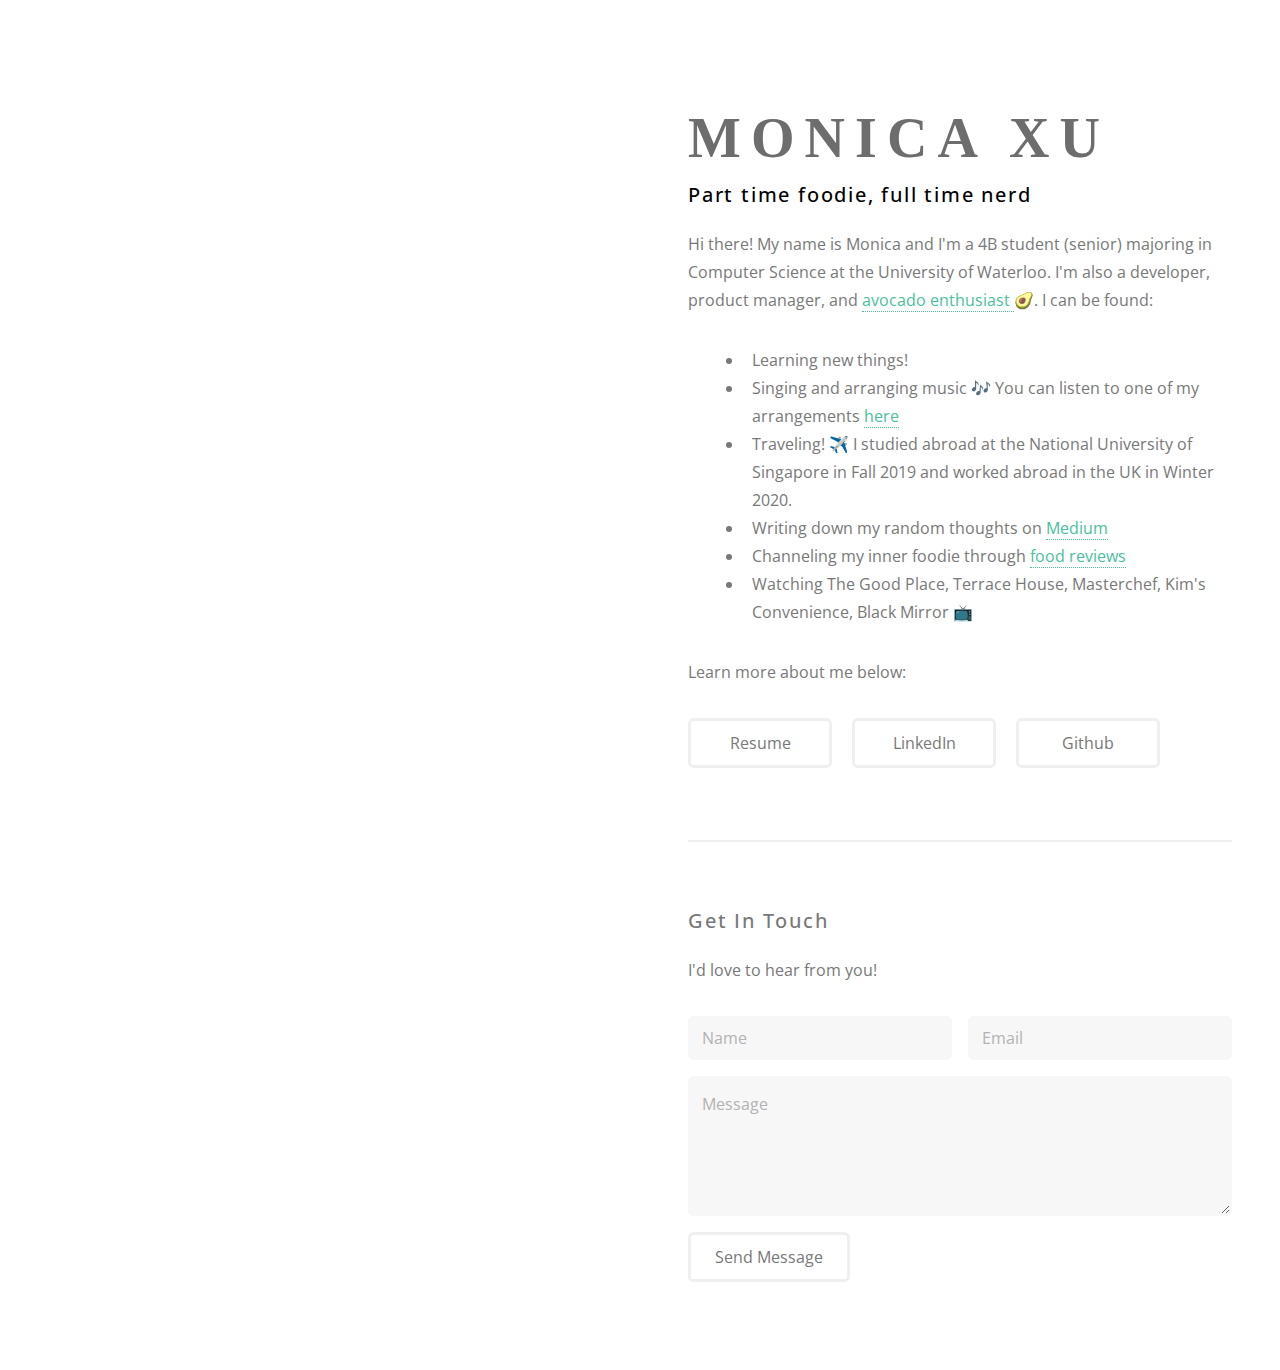
==== index.html @ 38799d78 "added more avocado images, cleaned up some photos" ====
<!DOCTYPE HTML>
<!--
	Strata by HTML5 UP
	html5up.net | @ajlkn
	Free for personal and commercial use under the CCA 3.0 license (html5up.net/license)
-->
<html>
	<head>
		<title>Monica Xu | University of Waterloo Computer Science Student</title>
		<meta charset="utf-8" />
		<meta name="viewport" content="width=device-width, initial-scale=1" />
		<!--[if lte IE 8]><script src="assets/js/ie/html5shiv.js"></script><![endif]-->
		<link rel="stylesheet" href="assets/css/main.css" />
		<!--[if lte IE 8]><link rel="stylesheet" href="assets/css/ie8.css" /><![endif]-->
        <link rel="icon" href="images/glasses-favicon.png">
        <link href="lightbox2/src/css/lightbox.css" rel="stylesheet">
	</head>
	<body id="top">

		<!-- Header -->
		<header id="header">
			<div id="dp2"></div>
		</header>

		<!-- Main -->
			<div id="main">
				<!-- One -->
					<section id="one">
						<header class="major">
							<h2 id="big-name">Monica Xu</h2>
							<h3 id="role-name"> Part time foodie, full time nerd</h3>
						</header>
						<p>Hi there! My name is Monica and I'm a 4B student (senior) majoring in Computer Science at the University of Waterloo. 
						I'm also a developer, product manager, and <a href="avocado/public/index.html" target="_blank"> avocado enthusiast </a> 🥑.

						I can be found:</p>
						<ul class="bullet">
							<li>Learning new things! </li>
							<li>Singing and arranging music 🎶 You can listen to one of my arrangements <a href="https://www.youtube.com/watch?v=vYrI1rcj-z4">here</a></li>
							<li>Traveling! ✈️ I studied abroad at the National University of Singapore in Fall 2019 and worked abroad in the UK in Winter 2020.</li>
							<li>Writing down my random thoughts on <a href="https://medium.com/@monicaxu">Medium</a></li>
							<li>Channeling my inner foodie through <a href="https://monicaxu.yelp.ca">food reviews</a></li>
							<li>Watching The Good Place, Terrace House, Masterchef, Kim's Convenience, Black Mirror 📺</li>

						</ul>
                       	
                       	<p>Learn more about me below:</p>
						<ul class="actions">
							<li><a href="https://monicaxu.me/RESUME_2020_08.pdf" class="button">Resume</a></li>
							<li><a href="https://linkedin.com/in/xumonica" class="button">LinkedIn</a></li>
							<li><a href="https://github.com/mokaixu" class="button">Github</a></li>
						</ul>
					</section>

				<!-- Three -->
					<section id="three">
						<h3 id="section-title">Get In Touch</h3>
						<p>I'd love to hear from you! </p>
						<div class="row">
							<div class="12u 12u$(small)">
								<form method="post" action="https://formspree.io/mokaixu@gmail.com" >
									<div class="row uniform 50%">
											<div class="6u 12u$(xsmall)"><input type="text" name="name"  size ="30" placeholder="Name" /></div>
											<div class="6u$ 12u$(xsmall)"><input type="email" name="_replyto"  placeholder="Email" required="" /></div>
										<div class="12u$"><textarea name="message" id="message" placeholder="Message" rows="4" required=""></textarea></div>
									</div>
									<ul class="actions">
										<li><input type="submit" id = "send_message" value="Send Message" /></li>
									</ul>
								</form>
	
							</div>
						</div>
					</section>
            </div>
        
			<div id="form-messages"></div>
					
		<!-- Scripts -->
			<script src="assets/js/jquery.min.js"></script>
			<script src="app.js"></script>
			<script src="assets/js/jquery.poptrox.min.js"></script>
            <script src="lightbox2/src/js/lightbox.js"></script>
			<script src="assets/js/skel.min.js"></script>
			<script src="assets/js/util.js"></script>
			<!--[if lte IE 8]><script src="assets/js/ie/respond.min.js"></script><![endif]-->
			<script src="assets/js/main.js"></script>

	</body>
</html>
---- assets/css/main.css ----
@import url("font-awesome.min.css");
@import url('https://fonts.googleapis.com/css?family=Playfair+Display:400,700,900');
@import url('https://fonts.googleapis.com/css?family=Open+Sans:300,400,400i,600,700');

/*
	Strata by HTML5 UP
	html5up.net | @ajlkn
	Free for personal and commercial use under the CCA 3.0 license (html5up.net/license)
*/

/* Reset */

	html, body, div, span, applet, object, iframe, h1, h2, h3, h4, h5, h6, p, blockquote, pre, a, abbr, acronym, address, big, cite, code, del, dfn, em, img, ins, kbd, q, s, samp, small, strike, strong, sub, sup, tt, var, b, u, i, center, dl, dt, dd, ol, ul, li, fieldset, form, label, legend, table, caption, tbody, tfoot, thead, tr, th, td, article, aside, canvas, details, embed, figure, figcaption, footer, header, hgroup, menu, nav, output, ruby, section, summary, time, mark, audio, video {
		margin: 0;
		padding: 0;
		border: 0;
		font-size: 100%;
		font: inherit;
		vertical-align: baseline;
	}

	#send_message {
		margin-top: 10%;
	}

	article, aside, details, figcaption, figure, footer, header, hgroup, menu, nav, section {
		display: block;
	}

	body {
		line-height: 1;
	}

	ol, ul {
		list-style: none;
	}

	blockquote, q {
		quotes: none;
	}

	blockquote:before, blockquote:after, q:before, q:after {
		content: '';
		content: none;
	}

	table {
		border-collapse: collapse;
		border-spacing: 0;
	}

	body {
		-webkit-text-size-adjust: none;
	}

/* Box Model */

	*, *:before, *:after {
		-moz-box-sizing: border-box;
		-webkit-box-sizing: border-box;
		box-sizing: border-box;
	}

/* Containers */

	.container {
		margin-left: auto;
		margin-right: auto;
	}

	.container.\31 25\25 {
		width: 100%;
		max-width: 1200px;
		min-width: 960px;
	}

	.container.\37 5\25 {
		width: 720px;
	}

	.container.\35 0\25 {
		width: 480px;
	}

	.container.\32 5\25 {
		width: 240px;
	}

	.container {
		width: 960px;
	}

	@media screen and (max-width: 1800px) {

		.container.\31 25\25 {
			width: 100%;
			max-width: 1200px;
			min-width: 960px;
		}

		.container.\37 5\25 {
			width: 720px;
		}

		.container.\35 0\25 {
			width: 480px;
		}

		.container.\32 5\25 {
			width: 240px;
		}

		.container {
			width: 960px;
		}

	}

	@media screen and (max-width: 1280px) {

		.container.\31 25\25 {
			width: 100%;
			max-width: 1200px;
			min-width: 960px;
		}

		.container.\37 5\25 {
			width: 720px;
		}

		.container.\35 0\25 {
			width: 480px;
		}

		.container.\32 5\25 {
			width: 240px;
		}

		.container {
			width: 960px;
		}

	}

	@media screen and (max-width: 800px) {

		.container.\31 25\25 {
			width: 100%;
			max-width: 1200px;
			min-width: 960px;
		}

		.container.\37 5\25 {
			width: 720px;
		}

		.container.\35 0\25 {
			width: 480px;
		}

		.container.\32 5\25 {
			width: 240px;
		}

		.container {
			width: 960px;
		}

	}

	@media screen and (max-width: 736px) {

		.container.\31 25\25 {
			width: 100%;
			max-width: 1200px;
			min-width: 960px;
		}

		.container.\37 5\25 {
			width: 720px;
		}

		.container.\35 0\25 {
			width: 480px;
		}

		.container.\32 5\25 {
			width: 240px;
		}

		.container {
			width: 960px;
		}

	}

	@media screen and (max-width: 480px) {

		.container.\31 25\25 {
			width: 100%;
			max-width: 1200px;
			min-width: 960px;
		}

		.container.\37 5\25 {
			width: 720px;
		}

		.container.\35 0\25 {
			width: 480px;
		}

		.container.\32 5\25 {
			width: 240px;
		}

		.container {
			width: 960px;
		}

	}

/* Grid */

	.row {
		border-bottom: solid 1px transparent;
		-moz-box-sizing: border-box;
		-webkit-box-sizing: border-box;
		box-sizing: border-box;
	}

	.row > * {
		float: left;
		-moz-box-sizing: border-box;
		-webkit-box-sizing: border-box;
		box-sizing: border-box;
	}

	.row:after, .row:before {
		content: '';
		display: block;
		clear: both;
		height: 0;
	}

	.row.uniform > * > :first-child {
		margin-top: 0;
	}

	.row.uniform > * > :last-child {
		margin-bottom: 0;
	}

	.row.\30 \25 > * {
		padding: 0 0 0 0em;
	}

	.row.\30 \25 {
		margin: 0 0 -1px 0em;
	}

	.row.uniform.\30 \25 > * {
		padding: 0em 0 0 0em;
	}

	.row.uniform.\30 \25 {
		margin: 0em 0 -1px 0em;
	}

	.row > * {
		padding: 0 0 0 2.5em;
	}

	.row {
		margin: 0 0 -1px -2.5em;
	}

	.row.uniform > * {
		padding: 2.5em 0 0 2.5em;
	}

	.row.uniform {
		margin: -2.5em 0 -1px -2.5em;
	}

	.row.\32 00\25 > * {
		padding: 0 0 0 5em;
	}

	.row.\32 00\25 {
		margin: 0 0 -1px -5em;
	}

	.row.uniform.\32 00\25 > * {
		padding: 5em 0 0 5em;
	}

	.row.uniform.\32 00\25 {
		margin: -5em 0 -1px -5em;
	}

	.row.\31 50\25 > * {
		padding: 0 0 0 3.75em;
	}

	.row.\31 50\25 {
		margin: 0 0 -1px -3.75em;
	}

	.row.uniform.\31 50\25 > * {
		padding: 3.75em 0 0 3.75em;
	}

	.row.uniform.\31 50\25 {
		margin: -3.75em 0 -1px -3.75em;
	}

	.row.\35 0\25 > * {
		padding: 0 0 0 1.25em;
	}

	.row.\35 0\25 {
		margin: 0 0 -1px -1.25em;
	}

	.row.uniform.\35 0\25 > * {
		padding: 1.25em 0 0 1.25em;
	}

	.row.uniform.\35 0\25 {
		margin: -1.25em 0 -1px -1.25em;
	}

	.row.\32 5\25 > * {
		padding: 0 0 0 0.625em;
	}

	.row.\32 5\25 {
		margin: 0 0 -1px -0.625em;
	}

	.row.uniform.\32 5\25 > * {
		padding: 0.625em 0 0 0.625em;
	}

	.row.uniform.\32 5\25 {
		margin: -0.625em 0 -1px -0.625em;
	}

	.\31 2u, .\31 2u\24 {
		width: 100%;
		clear: none;
		margin-left: 0;
	}

	.\31 1u, .\31 1u\24 {
		width: 91.6666666667%;
		clear: none;
		margin-left: 0;
	}

	.\31 0u, .\31 0u\24 {
		width: 83.3333333333%;
		clear: none;
		margin-left: 0;
	}

	.\39 u, .\39 u\24 {
		width: 75%;
		clear: none;
		margin-left: 0;
	}

	.\38 u, .\38 u\24 {
		width: 66.6666666667%;
		clear: none;
		margin-left: 0;
	}

	.\37 u, .\37 u\24 {
		width: 58.3333333333%;
		clear: none;
		margin-left: 0;
	}

	.\36 u, .\36 u\24 {
		width: 50%;
		clear: none;
		margin-left: 0;
	}

	.\35 u, .\35 u\24 {
		width: 41.6666666667%;
		clear: none;
		margin-left: 0;
	}

	.\34 u, .\34 u\24 {
		width: 33.3333333333%;
		clear: none;
		margin-left: 0;
	}

	.\33 u, .\33 u\24 {
		width: 25%;
		clear: none;
		margin-left: 0;
	}

	.\32 u, .\32 u\24 {
		width: 16.6666666667%;
		clear: none;
		margin-left: 0;
	}

	.\31 u, .\31 u\24 {
		width: 8.3333333333%;
		clear: none;
		margin-left: 0;
	}

	.\31 2u\24 + *,
	.\31 1u\24 + *,
	.\31 0u\24 + *,
	.\39 u\24 + *,
	.\38 u\24 + *,
	.\37 u\24 + *,
	.\36 u\24 + *,
	.\35 u\24 + *,
	.\34 u\24 + *,
	.\33 u\24 + *,
	.\32 u\24 + *,
	.\31 u\24 + * {
		clear: left;
	}

	.\-11u {
		margin-left: 91.66667%;
	}

	.\-10u {
		margin-left: 83.33333%;
	}

	.\-9u {
		margin-left: 75%;
	}

	.\-8u {
		margin-left: 66.66667%;
	}

	.\-7u {
		margin-left: 58.33333%;
	}

	.\-6u {
		margin-left: 50%;
	}

	.\-5u {
		margin-left: 41.66667%;
	}

	.\-4u {
		margin-left: 33.33333%;
	}

	.\-3u {
		margin-left: 25%;
	}

	.\-2u {
		margin-left: 16.66667%;
	}

	.\-1u {
		margin-left: 8.33333%;
	}

	@media screen and (max-width: 1800px) {

		.row > * {
			padding: 0 0 0 2.5em;
		}

		.row {
			margin: 0 0 -1px -2.5em;
		}

		.row.uniform > * {
			padding: 2.5em 0 0 2.5em;
		}

		.row.uniform {
			margin: -2.5em 0 -1px -2.5em;
		}

		.row.\32 00\25 > * {
			padding: 0 0 0 5em;
		}

		.row.\32 00\25 {
			margin: 0 0 -1px -5em;
		}

		.row.uniform.\32 00\25 > * {
			padding: 5em 0 0 5em;
		}

		.row.uniform.\32 00\25 {
			margin: -5em 0 -1px -5em;
		}

		.row.\31 50\25 > * {
			padding: 0 0 0 3.75em;
		}

		.row.\31 50\25 {
			margin: 0 0 -1px -3.75em;
		}

		.row.uniform.\31 50\25 > * {
			padding: 3.75em 0 0 3.75em;
		}

		.row.uniform.\31 50\25 {
			margin: -3.75em 0 -1px -3.75em;
		}

		.row.\35 0\25 > * {
			padding: 0 0 0 1.25em;
		}

		.row.\35 0\25 {
			margin: 0 0 -1px -1.25em;
		}

		.row.uniform.\35 0\25 > * {
			padding: 1.25em 0 0 1.25em;
		}

		.row.uniform.\35 0\25 {
			margin: -1.25em 0 -1px -1.25em;
		}

		.row.\32 5\25 > * {
			padding: 0 0 0 0.625em;
		}

		.row.\32 5\25 {
			margin: 0 0 -1px -0.625em;
		}

		.row.uniform.\32 5\25 > * {
			padding: 0.625em 0 0 0.625em;
		}

		.row.uniform.\32 5\25 {
			margin: -0.625em 0 -1px -0.625em;
		}

		.\31 2u\28xlarge\29, .\31 2u\24\28xlarge\29 {
			width: 100%;
			clear: none;
			margin-left: 0;
		}

		.\31 1u\28xlarge\29, .\31 1u\24\28xlarge\29 {
			width: 91.6666666667%;
			clear: none;
			margin-left: 0;
		}

		.\31 0u\28xlarge\29, .\31 0u\24\28xlarge\29 {
			width: 83.3333333333%;
			clear: none;
			margin-left: 0;
		}

		.\39 u\28xlarge\29, .\39 u\24\28xlarge\29 {
			width: 75%;
			clear: none;
			margin-left: 0;
		}

		.\38 u\28xlarge\29, .\38 u\24\28xlarge\29 {
			width: 66.6666666667%;
			clear: none;
			margin-left: 0;
		}

		.\37 u\28xlarge\29, .\37 u\24\28xlarge\29 {
			width: 58.3333333333%;
			clear: none;
			margin-left: 0;
		}

		.\36 u\28xlarge\29, .\36 u\24\28xlarge\29 {
			width: 50%;
			clear: none;
			margin-left: 0;
		}

		.\35 u\28xlarge\29, .\35 u\24\28xlarge\29 {
			width: 41.6666666667%;
			clear: none;
			margin-left: 0;
		}

		.\34 u\28xlarge\29, .\34 u\24\28xlarge\29 {
			width: 33.3333333333%;
			clear: none;
			margin-left: 0;
		}

		.\33 u\28xlarge\29, .\33 u\24\28xlarge\29 {
			width: 25%;
			clear: none;
			margin-left: 0;
		}

		.\32 u\28xlarge\29, .\32 u\24\28xlarge\29 {
			width: 16.6666666667%;
			clear: none;
			margin-left: 0;
		}

		.\31 u\28xlarge\29, .\31 u\24\28xlarge\29 {
			width: 8.3333333333%;
			clear: none;
			margin-left: 0;
		}

		.\31 2u\24\28xlarge\29 + *,
		.\31 1u\24\28xlarge\29 + *,
		.\31 0u\24\28xlarge\29 + *,
		.\39 u\24\28xlarge\29 + *,
		.\38 u\24\28xlarge\29 + *,
		.\37 u\24\28xlarge\29 + *,
		.\36 u\24\28xlarge\29 + *,
		.\35 u\24\28xlarge\29 + *,
		.\34 u\24\28xlarge\29 + *,
		.\33 u\24\28xlarge\29 + *,
		.\32 u\24\28xlarge\29 + *,
		.\31 u\24\28xlarge\29 + * {
			clear: left;
		}

		.\-11u\28xlarge\29 {
			margin-left: 91.66667%;
		}

		.\-10u\28xlarge\29 {
			margin-left: 83.33333%;
		}

		.\-9u\28xlarge\29 {
			margin-left: 75%;
		}

		.\-8u\28xlarge\29 {
			margin-left: 66.66667%;
		}

		.\-7u\28xlarge\29 {
			margin-left: 58.33333%;
		}

		.\-6u\28xlarge\29 {
			margin-left: 50%;
		}

		.\-5u\28xlarge\29 {
			margin-left: 41.66667%;
		}

		.\-4u\28xlarge\29 {
			margin-left: 33.33333%;
		}

		.\-3u\28xlarge\29 {
			margin-left: 25%;
		}

		.\-2u\28xlarge\29 {
			margin-left: 16.66667%;
		}

		.\-1u\28xlarge\29 {
			margin-left: 8.33333%;
		}

	}

	@media screen and (max-width: 1280px) {

		.row > * {
			padding: 0 0 0 2em;
		}

		.row {
			margin: 0 0 -1px -2em;
		}

		.row.uniform > * {
			padding: 2em 0 0 2em;
		}

		.row.uniform {
			margin: -2em 0 -1px -2em;
		}

		.row.\32 00\25 > * {
			padding: 0 0 0 4em;
		}

		.row.\32 00\25 {
			margin: 0 0 -1px -4em;
		}

		.row.uniform.\32 00\25 > * {
			padding: 4em 0 0 4em;
		}

		.row.uniform.\32 00\25 {
			margin: -4em 0 -1px -4em;
		}

		.row.\31 50\25 > * {
			padding: 0 0 0 3em;
		}

		.row.\31 50\25 {
			margin: 0 0 -1px -3em;
		}

		.row.uniform.\31 50\25 > * {
			padding: 3em 0 0 3em;
		}

		.row.uniform.\31 50\25 {
			margin: -3em 0 -1px -3em;
		}

		.row.\35 0\25 > * {
			padding: 0 0 0 1em;
		}

		.row.\35 0\25 {
			margin: 0 0 -1px -1em;
		}

		.row.uniform.\35 0\25 > * {
			padding: 1em 0 0 1em;
		}

		.row.uniform.\35 0\25 {
			margin: -1em 0 -1px -1em;
		}

		.row.\32 5\25 > * {
			padding: 0 0 0 0.5em;
		}

		.row.\32 5\25 {
			margin: 0 0 -1px -0.5em;
		}

		.row.uniform.\32 5\25 > * {
			padding: 0.5em 0 0 0.5em;
		}

		.row.uniform.\32 5\25 {
			margin: -0.5em 0 -1px -0.5em;
		}

		.\31 2u\28large\29, .\31 2u\24\28large\29 {
			width: 100%;
			clear: none;
			margin-left: 0;
		}

		.\31 1u\28large\29, .\31 1u\24\28large\29 {
			width: 91.6666666667%;
			clear: none;
			margin-left: 0;
		}

		.\31 0u\28large\29, .\31 0u\24\28large\29 {
			width: 83.3333333333%;
			clear: none;
			margin-left: 0;
		}

		.\39 u\28large\29, .\39 u\24\28large\29 {
			width: 75%;
			clear: none;
			margin-left: 0;
		}

		.\38 u\28large\29, .\38 u\24\28large\29 {
			width: 66.6666666667%;
			clear: none;
			margin-left: 0;
		}

		.\37 u\28large\29, .\37 u\24\28large\29 {
			width: 58.3333333333%;
			clear: none;
			margin-left: 0;
		}

		.\36 u\28large\29, .\36 u\24\28large\29 {
			width: 50%;
			clear: none;
			margin-left: 0;
		}

		.\35 u\28large\29, .\35 u\24\28large\29 {
			width: 41.6666666667%;
			clear: none;
			margin-left: 0;
		}

		.\34 u\28large\29, .\34 u\24\28large\29 {
			width: 33.3333333333%;
			clear: none;
			margin-left: 0;
		}

		.\33 u\28large\29, .\33 u\24\28large\29 {
			width: 25%;
			clear: none;
			margin-left: 0;
		}

		.\32 u\28large\29, .\32 u\24\28large\29 {
			width: 16.6666666667%;
			clear: none;
			margin-left: 0;
		}

		.\31 u\28large\29, .\31 u\24\28large\29 {
			width: 8.3333333333%;
			clear: none;
			margin-left: 0;
		}

		.\31 2u\24\28large\29 + *,
		.\31 1u\24\28large\29 + *,
		.\31 0u\24\28large\29 + *,
		.\39 u\24\28large\29 + *,
		.\38 u\24\28large\29 + *,
		.\37 u\24\28large\29 + *,
		.\36 u\24\28large\29 + *,
		.\35 u\24\28large\29 + *,
		.\34 u\24\28large\29 + *,
		.\33 u\24\28large\29 + *,
		.\32 u\24\28large\29 + *,
		.\31 u\24\28large\29 + * {
			clear: left;
		}

		.\-11u\28large\29 {
			margin-left: 91.66667%;
		}

		.\-10u\28large\29 {
			margin-left: 83.33333%;
		}

		.\-9u\28large\29 {
			margin-left: 75%;
		}

		.\-8u\28large\29 {
			margin-left: 66.66667%;
		}

		.\-7u\28large\29 {
			margin-left: 58.33333%;
		}

		.\-6u\28large\29 {
			margin-left: 50%;
		}

		.\-5u\28large\29 {
			margin-left: 41.66667%;
		}

		.\-4u\28large\29 {
			margin-left: 33.33333%;
		}

		.\-3u\28large\29 {
			margin-left: 25%;
		}

		.\-2u\28large\29 {
			margin-left: 16.66667%;
		}

		.\-1u\28large\29 {
			margin-left: 8.33333%;
		}

	}

	@media screen and (max-width: 800px) {

		.row > * {
			padding: 0 0 0 2em;
		}

		.row {
			margin: 0 0 -1px -2em;
		}

		.row.uniform > * {
			padding: 2em 0 0 2em;
		}

		.row.uniform {
			margin: -2em 0 -1px -2em;
		}

		.row.\32 00\25 > * {
			padding: 0 0 0 4em;
		}

		.row.\32 00\25 {
			margin: 0 0 -1px -4em;
		}

		.row.uniform.\32 00\25 > * {
			padding: 4em 0 0 4em;
		}

		.row.uniform.\32 00\25 {
			margin: -4em 0 -1px -4em;
		}

		.row.\31 50\25 > * {
			padding: 0 0 0 3em;
		}

		.row.\31 50\25 {
			margin: 0 0 -1px -3em;
		}

		.row.uniform.\31 50\25 > * {
			padding: 3em 0 0 3em;
		}

		.row.uniform.\31 50\25 {
			margin: -3em 0 -1px -3em;
		}

		.row.\35 0\25 > * {
			padding: 0 0 0 1em;
		}

		.row.\35 0\25 {
			margin: 0 0 -1px -1em;
		}

		.row.uniform.\35 0\25 > * {
			padding: 1em 0 0 1em;
		}

		.row.uniform.\35 0\25 {
			margin: -1em 0 -1px -1em;
		}

		.row.\32 5\25 > * {
			padding: 0 0 0 0.5em;
		}

		.row.\32 5\25 {
			margin: 0 0 -1px -0.5em;
		}

		.row.uniform.\32 5\25 > * {
			padding: 0.5em 0 0 0.5em;
		}

		.row.uniform.\32 5\25 {
			margin: -0.5em 0 -1px -0.5em;
		}

		.\31 2u\28medium\29, .\31 2u\24\28medium\29 {
			width: 100%;
			clear: none;
			margin-left: 0;
		}

		.\31 1u\28medium\29, .\31 1u\24\28medium\29 {
			width: 91.6666666667%;
			clear: none;
			margin-left: 0;
		}

		.\31 0u\28medium\29, .\31 0u\24\28medium\29 {
			width: 83.3333333333%;
			clear: none;
			margin-left: 0;
		}

		.\39 u\28medium\29, .\39 u\24\28medium\29 {
			width: 75%;
			clear: none;
			margin-left: 0;
		}

		.\38 u\28medium\29, .\38 u\24\28medium\29 {
			width: 66.6666666667%;
			clear: none;
			margin-left: 0;
		}

		.\37 u\28medium\29, .\37 u\24\28medium\29 {
			width: 58.3333333333%;
			clear: none;
			margin-left: 0;
		}

		.\36 u\28medium\29, .\36 u\24\28medium\29 {
			width: 50%;
			clear: none;
			margin-left: 0;
		}

		.\35 u\28medium\29, .\35 u\24\28medium\29 {
			width: 41.6666666667%;
			clear: none;
			margin-left: 0;
		}

		.\34 u\28medium\29, .\34 u\24\28medium\29 {
			width: 33.3333333333%;
			clear: none;
			margin-left: 0;
		}

		.\33 u\28medium\29, .\33 u\24\28medium\29 {
			width: 25%;
			clear: none;
			margin-left: 0;
		}

		.\32 u\28medium\29, .\32 u\24\28medium\29 {
			width: 16.6666666667%;
			clear: none;
			margin-left: 0;
		}

		.\31 u\28medium\29, .\31 u\24\28medium\29 {
			width: 8.3333333333%;
			clear: none;
			margin-left: 0;
		}

		.\31 2u\24\28medium\29 + *,
		.\31 1u\24\28medium\29 + *,
		.\31 0u\24\28medium\29 + *,
		.\39 u\24\28medium\29 + *,
		.\38 u\24\28medium\29 + *,
		.\37 u\24\28medium\29 + *,
		.\36 u\24\28medium\29 + *,
		.\35 u\24\28medium\29 + *,
		.\34 u\24\28medium\29 + *,
		.\33 u\24\28medium\29 + *,
		.\32 u\24\28medium\29 + *,
		.\31 u\24\28medium\29 + * {
			clear: left;
		}

		.\-11u\28medium\29 {
			margin-left: 91.66667%;
		}

		.\-10u\28medium\29 {
			margin-left: 83.33333%;
		}

		.\-9u\28medium\29 {
			margin-left: 75%;
		}

		.\-8u\28medium\29 {
			margin-left: 66.66667%;
		}

		.\-7u\28medium\29 {
			margin-left: 58.33333%;
		}

		.\-6u\28medium\29 {
			margin-left: 50%;
		}

		.\-5u\28medium\29 {
			margin-left: 41.66667%;
		}

		.\-4u\28medium\29 {
			margin-left: 33.33333%;
		}

		.\-3u\28medium\29 {
			margin-left: 25%;
		}

		.\-2u\28medium\29 {
			margin-left: 16.66667%;
		}

		.\-1u\28medium\29 {
			margin-left: 8.33333%;
		}

	}

	@media screen and (max-width: 736px) {

		.row > * {
			padding: 0 0 0 1.5em;
		}

		.row {
			margin: 0 0 -1px -1.5em;
		}

		.row.uniform > * {
			padding: 1.5em 0 0 1.5em;
		}

		.row.uniform {
			margin: -1.5em 0 -1px -1.5em;
		}

		.row.\32 00\25 > * {
			padding: 0 0 0 3em;
		}

		.row.\32 00\25 {
			margin: 0 0 -1px -3em;
		}

		.row.uniform.\32 00\25 > * {
			padding: 3em 0 0 3em;
		}

		.row.uniform.\32 00\25 {
			margin: -3em 0 -1px -3em;
		}

		.row.\31 50\25 > * {
			padding: 0 0 0 2.25em;
		}

		.row.\31 50\25 {
			margin: 0 0 -1px -2.25em;
		}

		.row.uniform.\31 50\25 > * {
			padding: 2.25em 0 0 2.25em;
		}

		.row.uniform.\31 50\25 {
			margin: -2.25em 0 -1px -2.25em;
		}

		.row.\35 0\25 > * {
			padding: 0 0 0 0.75em;
		}

		.row.\35 0\25 {
			margin: 0 0 -1px -0.75em;
		}

		.row.uniform.\35 0\25 > * {
			padding: 0.75em 0 0 0.75em;
		}

		.row.uniform.\35 0\25 {
			margin: -0.75em 0 -1px -0.75em;
		}

		.row.\32 5\25 > * {
			padding: 0 0 0 0.375em;
		}

		.row.\32 5\25 {
			margin: 0 0 -1px -0.375em;
		}

		.row.uniform.\32 5\25 > * {
			padding: 0.375em 0 0 0.375em;
		}

		.row.uniform.\32 5\25 {
			margin: -0.375em 0 -1px -0.375em;
		}

		.\31 2u\28small\29, .\31 2u\24\28small\29 {
			width: 100%;
			clear: none;
			margin-left: 0;
		}

		.\31 1u\28small\29, .\31 1u\24\28small\29 {
			width: 91.6666666667%;
			clear: none;
			margin-left: 0;
		}

		.\31 0u\28small\29, .\31 0u\24\28small\29 {
			width: 83.3333333333%;
			clear: none;
			margin-left: 0;
		}

		.\39 u\28small\29, .\39 u\24\28small\29 {
			width: 75%;
			clear: none;
			margin-left: 0;
		}

		.\38 u\28small\29, .\38 u\24\28small\29 {
			width: 66.6666666667%;
			clear: none;
			margin-left: 0;
		}

		.\37 u\28small\29, .\37 u\24\28small\29 {
			width: 58.3333333333%;
			clear: none;
			margin-left: 0;
		}

		.\36 u\28small\29, .\36 u\24\28small\29 {
			width: 50%;
			clear: none;
			margin-left: 0;
		}

		.\35 u\28small\29, .\35 u\24\28small\29 {
			width: 41.6666666667%;
			clear: none;
			margin-left: 0;
		}

		.\34 u\28small\29, .\34 u\24\28small\29 {
			width: 33.3333333333%;
			clear: none;
			margin-left: 0;
		}

		.\33 u\28small\29, .\33 u\24\28small\29 {
			width: 25%;
			clear: none;
			margin-left: 0;
		}

		.\32 u\28small\29, .\32 u\24\28small\29 {
			width: 16.6666666667%;
			clear: none;
			margin-left: 0;
		}

		.\31 u\28small\29, .\31 u\24\28small\29 {
			width: 8.3333333333%;
			clear: none;
			margin-left: 0;
		}

		.\31 2u\24\28small\29 + *,
		.\31 1u\24\28small\29 + *,
		.\31 0u\24\28small\29 + *,
		.\39 u\24\28small\29 + *,
		.\38 u\24\28small\29 + *,
		.\37 u\24\28small\29 + *,
		.\36 u\24\28small\29 + *,
		.\35 u\24\28small\29 + *,
		.\34 u\24\28small\29 + *,
		.\33 u\24\28small\29 + *,
		.\32 u\24\28small\29 + *,
		.\31 u\24\28small\29 + * {
			clear: left;
		}

		.\-11u\28small\29 {
			margin-left: 91.66667%;
		}

		.\-10u\28small\29 {
			margin-left: 83.33333%;
		}

		.\-9u\28small\29 {
			margin-left: 75%;
		}

		.\-8u\28small\29 {
			margin-left: 66.66667%;
		}

		.\-7u\28small\29 {
			margin-left: 58.33333%;
		}

		.\-6u\28small\29 {
			margin-left: 50%;
		}

		.\-5u\28small\29 {
			margin-left: 41.66667%;
		}

		.\-4u\28small\29 {
			margin-left: 33.33333%;
		}

		.\-3u\28small\29 {
			margin-left: 25%;
		}

		.\-2u\28small\29 {
			margin-left: 16.66667%;
		}

		.\-1u\28small\29 {
			margin-left: 8.33333%;
		}

	}

	@media screen and (max-width: 480px) {

		.row > * {
			padding: 0 0 0 1.5em;
		}

		.row {
			margin: 0 0 -1px -1.5em;
		}

		.row.uniform > * {
			padding: 1.5em 0 0 1.5em;
		}

		.row.uniform {
			margin: -1.5em 0 -1px -1.5em;
		}

		.row.\32 00\25 > * {
			padding: 0 0 0 3em;
		}

		.row.\32 00\25 {
			margin: 0 0 -1px -3em;
		}

		.row.uniform.\32 00\25 > * {
			padding: 3em 0 0 3em;
		}

		.row.uniform.\32 00\25 {
			margin: -3em 0 -1px -3em;
		}

		.row.\31 50\25 > * {
			padding: 0 0 0 2.25em;
		}

		.row.\31 50\25 {
			margin: 0 0 -1px -2.25em;
		}

		.row.uniform.\31 50\25 > * {
			padding: 2.25em 0 0 2.25em;
		}

		.row.uniform.\31 50\25 {
			margin: -2.25em 0 -1px -2.25em;
		}

		.row.\35 0\25 > * {
			padding: 0 0 0 0.75em;
		}

		.row.\35 0\25 {
			margin: 0 0 -1px -0.75em;
		}

		.row.uniform.\35 0\25 > * {
			padding: 0.75em 0 0 0.75em;
		}

		.row.uniform.\35 0\25 {
			margin: -0.75em 0 -1px -0.75em;
		}

		.row.\32 5\25 > * {
			padding: 0 0 0 0.375em;
		}

		.row.\32 5\25 {
			margin: 0 0 -1px -0.375em;
		}

		.row.uniform.\32 5\25 > * {
			padding: 0.375em 0 0 0.375em;
		}

		.row.uniform.\32 5\25 {
			margin: -0.375em 0 -1px -0.375em;
		}

		.\31 2u\28xsmall\29, .\31 2u\24\28xsmall\29 {
			width: 100%;
			clear: none;
			margin-left: 0;
		}

		.\31 1u\28xsmall\29, .\31 1u\24\28xsmall\29 {
			width: 91.6666666667%;
			clear: none;
			margin-left: 0;
		}

		.\31 0u\28xsmall\29, .\31 0u\24\28xsmall\29 {
			width: 83.3333333333%;
			clear: none;
			margin-left: 0;
		}

		.\39 u\28xsmall\29, .\39 u\24\28xsmall\29 {
			width: 75%;
			clear: none;
			margin-left: 0;
		}

		.\38 u\28xsmall\29, .\38 u\24\28xsmall\29 {
			width: 66.6666666667%;
			clear: none;
			margin-left: 0;
		}

		.\37 u\28xsmall\29, .\37 u\24\28xsmall\29 {
			width: 58.3333333333%;
			clear: none;
			margin-left: 0;
		}

		.\36 u\28xsmall\29, .\36 u\24\28xsmall\29 {
			width: 50%;
			clear: none;
			margin-left: 0;
		}

		.\35 u\28xsmall\29, .\35 u\24\28xsmall\29 {
			width: 41.6666666667%;
			clear: none;
			margin-left: 0;
		}

		.\34 u\28xsmall\29, .\34 u\24\28xsmall\29 {
			width: 33.3333333333%;
			clear: none;
			margin-left: 0;
		}

		.\33 u\28xsmall\29, .\33 u\24\28xsmall\29 {
			width: 25%;
			clear: none;
			margin-left: 0;
		}

		.\32 u\28xsmall\29, .\32 u\24\28xsmall\29 {
			width: 16.6666666667%;
			clear: none;
			margin-left: 0;
		}

		.\31 u\28xsmall\29, .\31 u\24\28xsmall\29 {
			width: 8.3333333333%;
			clear: none;
			margin-left: 0;
		}

		.\31 2u\24\28xsmall\29 + *,
		.\31 1u\24\28xsmall\29 + *,
		.\31 0u\24\28xsmall\29 + *,
		.\39 u\24\28xsmall\29 + *,
		.\38 u\24\28xsmall\29 + *,
		.\37 u\24\28xsmall\29 + *,
		.\36 u\24\28xsmall\29 + *,
		.\35 u\24\28xsmall\29 + *,
		.\34 u\24\28xsmall\29 + *,
		.\33 u\24\28xsmall\29 + *,
		.\32 u\24\28xsmall\29 + *,
		.\31 u\24\28xsmall\29 + * {
			clear: left;
		}

		.\-11u\28xsmall\29 {
			margin-left: 91.66667%;
		}

		.\-10u\28xsmall\29 {
			margin-left: 83.33333%;
		}

		.\-9u\28xsmall\29 {
			margin-left: 75%;
		}

		.\-8u\28xsmall\29 {
			margin-left: 66.66667%;
		}

		.\-7u\28xsmall\29 {
			margin-left: 58.33333%;
		}

		.\-6u\28xsmall\29 {
			margin-left: 50%;
		}

		.\-5u\28xsmall\29 {
			margin-left: 41.66667%;
		}

		.\-4u\28xsmall\29 {
			margin-left: 33.33333%;
		}

		.\-3u\28xsmall\29 {
			margin-left: 25%;
		}

		.\-2u\28xsmall\29 {
			margin-left: 16.66667%;
		}

		.\-1u\28xsmall\29 {
			margin-left: 8.33333%;
		}

	}

/* Basic */

	body {
		background: #fff;
	}

		body.is-loading *, body.is-loading *:before, body.is-loading *:after {
			-moz-animation: none !important;
			-webkit-animation: none !important;
			-ms-animation: none !important;
			animation: none !important;
			-moz-transition: none !important;
			-webkit-transition: none !important;
			-ms-transition: none !important;
			transition: none !important;
		}

	body, input, select, textarea {
		color: #787878;
		font-family: "Open Sans", Helvetica, sans-serif;
		font-size: 16pt;
		font-weight: 400;
		line-height: 1.75em;
	}

	a {
		-moz-transition: color 0.2s ease-in-out, border-color 0.2s ease-in-out;
		-webkit-transition: color 0.2s ease-in-out, border-color 0.2s ease-in-out;
		-ms-transition: color 0.2s ease-in-out, border-color 0.2s ease-in-out;
		transition: color 0.2s ease-in-out, border-color 0.2s ease-in-out;
		border-bottom: dotted 1px;
		color: #49bf9d;
		text-decoration: none;
	}

		a:hover {
			border-bottom-color: transparent;
			color: #49bf9d;
			text-decoration: none;
		}

	strong, b {
		color: #787878;
		font-weight: 400;
	}

	em, i {
		font-style: italic;
	}

	p {
		margin: 0 0 2em 0;
		color: #787878;

	}


	h1, h2, h3, h4, h5, h6 {
		color: #787878;
		font-weight: 400;
		line-height: 1em;
		margin: 0 0 1em 0;
	}

		h1 a, h2 a, h3 a, h4 a, h5 a, h6 a {
			color: inherit;
			text-decoration: none;
		}

	h1 {
		font-size: 2em;
		line-height: 1.5em;
	}

	nav {
		position: fixed;
		top: 20px;
		right: 20px;
				background: rgb(265,265,265,0.5);

	}

	nav a {
		color: grey;
	}

	#big-name {
		font-family: "Playfair Display 400", serif;
		font-size: 3.5em;
		letter-spacing: .18em;
        font-weight: 700;
		color: #6d6d6d;
		    text-transform: uppercase;
		    font-style: normal;
		    margin: 0;
	}

	#role-name {
		font-weight: 500;
		letter-spacing: 0.09em;
		color: black;

	}

	#section-title {
		font-weight: 500;
		letter-spacing: 0.09em;
		color: #s6d6d6d;

	}
	h2 {
		font-size: 1.5em;
		line-height: 1.5em;

	}

	h3 {
		font-size: 1.25em;
		line-height: 1.5em;
	}

	h4 {
		font-size: 1.1em;
		line-height: 1.5em;
	}

	h5 {
		font-size: 0.9em;
		line-height: 1.5em;
	}

	h6 {
		font-size: 0.7em;
		line-height: 1.5em;
	}

	sub {
		font-size: 0.8em;
		position: relative;
		top: 0.5em;
	}

	sup {
		font-size: 0.8em;
		position: relative;
		top: -0.5em;
	}

	hr {
		border: 0;
		border-bottom: solid 2px #efefef;
		margin: 2em 0;
	}

		hr.major {
			margin: 3em 0;
		}

	blockquote {
		border-left: solid 6px #efefef;
		font-style: italic;
		margin: 0 0 2em 0;
		padding: 0.5em 0 0.5em 1.5em;
	}

	code {
		background: #f7f7f7;
		border-radius: 0.35em;
		border: solid 2px #efefef;
		font-family: "Courier New", monospace;
		font-size: 0.9em;
		margin: 0 0.25em;
		padding: 0.25em 0.65em;
	}

	pre {
		-webkit-overflow-scrolling: touch;
		font-family: "Courier New", monospace;
		font-size: 0.9em;
		margin: 0 0 2em 0;
	}

		pre code {
			display: block;
			line-height: 1.75em;
			padding: 1em 1.5em;
			overflow-x: auto;
		}

	.align-left {
		text-align: left;
	}

	.align-center {
		text-align: center;
	}

	.align-right {
		text-align: right;
	}

/* Section/Article */

	section.special, article.special {
		text-align: center;
	}

	header p {
		color: #b2b2b2;
		position: relative;
		margin: 0 0 1.5em 0;
	}

	header h2 + p {
		font-size: 1.25em;
		margin-top: -1em;
		line-height: 1.5em;
	}

	header h3 + p {
		font-size: 1.1em;
		margin-top: -0.8em;
		line-height: 1.5em;
	}

	header h4 + p,
	header h5 + p,
	header h6 + p {
		font-size: 0.9em;
		margin-top: -0.6em;
		line-height: 1.5em;
	}

	header.major h2 {
		font-size: 2em;
	}

/* Form */

	form {
		margin: 0 0 2em 0;
	}

	label {
		color: #787878;
		display: block;
		font-size: 0.9em;
		font-weight: 400;
		margin: 0 0 1em 0;
	}

	input[type="text"],
	input[type="password"],
	input[type="email"],
	select,
	textarea {
		-moz-appearance: none;
		-webkit-appearance: none;
		-ms-appearance: none;
		appearance: none;
		background: #f7f7f7;
		border-radius: 0.35em;
		border: solid 2px transparent;
		color: inherit;
		display: block;
		outline: 0;
		padding: 0 0.75em;
		text-decoration: none;
		width: 100%;
	}

		input[type="text"]:invalid,
		input[type="password"]:invalid,
		input[type="email"]:invalid,
		select:invalid,
		textarea:invalid {
			box-shadow: none;
		}

		input[type="text"]:focus,
		input[type="password"]:focus,
		input[type="email"]:focus,
		select:focus,
		textarea:focus {
			border-color: #49bf9d;
		}

	.select-wrapper {
		text-decoration: none;
		display: block;
		position: relative;
	}

		.select-wrapper:before {
			-moz-osx-font-smoothing: grayscale;
			-webkit-font-smoothing: antialiased;
			font-family: FontAwesome;
			font-style: normal;
			font-weight: normal;
			text-transform: none !important;
		}

		.select-wrapper:before {
			color: #dfdfdf;
			content: '\f078';
			display: block;
			height: 2.75em;
			line-height: 2.75em;
			pointer-events: none;
			position: absolute;
			right: 0;
			text-align: center;
			top: 0;
			width: 2.75em;
		}

		.select-wrapper select::-ms-expand {
			display: none;
		}

	input[type="text"],
	input[type="password"],
	input[type="email"],
	select {
		height: 2.75em;
	}

	textarea {
		padding: 0.75em;
	}

	input[type="checkbox"],
	input[type="radio"] {
		-moz-appearance: none;
		-webkit-appearance: none;
		-ms-appearance: none;
		appearance: none;
		display: block;
		float: left;
		margin-right: -2em;
		opacity: 0;
		width: 1em;
		z-index: -1;
	}

		input[type="checkbox"] + label,
		input[type="radio"] + label {
			text-decoration: none;
			color: #a2a2a2;
			cursor: pointer;
			display: inline-block;
			font-size: 1em;
			font-weight: 400;
			padding-left: 2.4em;
			padding-right: 0.75em;
			position: relative;
		}

			input[type="checkbox"] + label:before,
			input[type="radio"] + label:before {
				-moz-osx-font-smoothing: grayscale;
				-webkit-font-smoothing: antialiased;
				font-family: FontAwesome;
				font-style: normal;
				font-weight: normal;
				text-transform: none !important;
			}

			input[type="checkbox"] + label:before,
			input[type="radio"] + label:before {
				background: #f7f7f7;
				border-radius: 0.35em;
				border: solid 2px transparent;
				content: '';
				display: inline-block;
				height: 1.65em;
				left: 0;
				line-height: 1.58125em;
				position: absolute;
				text-align: center;
				top: 0;
				width: 1.65em;
			}

		input[type="checkbox"]:checked + label:before,
		input[type="radio"]:checked + label:before {
			background: #787878;
			border-color: #787878;
			color: #fff;
			content: '\f00c';
		}

		input[type="checkbox"]:focus + label:before,
		input[type="radio"]:focus + label:before {
			border-color: #49bf9d;
		}

	input[type="checkbox"] + label:before {
		border-radius: 0.35em;
	}

	input[type="radio"] + label:before {
		border-radius: 100%;
	}

	::-webkit-input-placeholder {
		color: #b2b2b2 !important;
		opacity: 1.0;
	}

	:-moz-placeholder {
		color: #b2b2b2 !important;
		opacity: 1.0;
	}

	::-moz-placeholder {
		color: #b2b2b2 !important;
		opacity: 1.0;
	}

	:-ms-input-placeholder {
		color: #b2b2b2 !important;
		opacity: 1.0;
	}

	.formerize-placeholder {
		color: #b2b2b2 !important;
		opacity: 1.0;
	}

/* Box */

	.box {
		border-radius: 0.35em;
		border: solid 2px #efefef;
		margin-bottom: 2em;
		padding: 1.5em;
	}

		.box > :last-child,
		.box > :last-child > :last-child,
		.box > :last-child > :last-child > :last-child {
			margin-bottom: 0;
		}

		.box.alt {
			border: 0;
			border-radius: 0;
			padding: 0;
		}

/* Icon */

	.icon {
		text-decoration: none;
		border-bottom: none;
		position: relative;
	}

    #footer .icon {
        text-shadow: 1px 1px 10px rgba(0,0,0,0.4);

    }

    #footer .icon:hover {
        color: #49bf9d;

    }

		.icon:before {
			-moz-osx-font-smoothing: grayscale;
			-webkit-font-smoothing: antialiased;
			font-family: FontAwesome;
			font-style: normal;
			font-weight: normal;
			text-transform: none !important;
		}

		.icon > .label {
			display: none;
		}

/* Image */

	.image {
		border-radius: 0.35em;
		border: 0;
		display: inline-block;
		position: relative;
	}

		.image:before {
			-moz-transition: opacity 0.2s ease-in-out;
			-webkit-transition: opacity 0.2s ease-in-out;
			-ms-transition: opacity 0.2s ease-in-out;
			transition: opacity 0.2s ease-in-out;
			background: url("images/overlay.png");
			border-radius: 0.35em;
			content: '';
			display: block;
			height: 100%;
			left: 0;
			opacity: 0.5;
			position: absolute;
			top: 0;
			width: 100%;
		}

		.image.thumb {
			text-align: center;
		}

			.image.thumb:after {
				-moz-transition: opacity 0.2s ease-in-out;
				-webkit-transition: opacity 0.2s ease-in-out;
				-ms-transition: opacity 0.2s ease-in-out;
				transition: opacity 0.2s ease-in-out;
				border-radius: 0.35em;
				border: solid 3px rgba(255, 255, 255, 0.5);
				color: #fff;
				content: 'View';
				display: inline-block;
				font-size: 0.8em;
				font-weight: 400;
				left: 50%;
				line-height: 2.25em;
				margin: -1.25em 0 0 -3em;
				opacity: 0;
				padding: 0 1.5em;
				position: absolute;
				text-align: center;
				text-decoration: none;
				top: 50%;
				white-space: nowrap;
			}

			.image.thumb:hover:after {
				opacity: 1.0;
			}

			.image.thumb:hover:before {
				background: url("images/overlay.png"), url("images/overlay.png");
				opacity: 1.0;
			}

		.image img {
			border-radius: 0.35em;
			display: block;
		}

		.image.left {
			float: left;
			margin: 0 1.5em 1em 0;
			top: 0.25em;
		}

		.image.right {
			float: right;
			margin: 0 0 1em 1.5em;
			top: 0.25em;
		}

		.image.left, .image.right {
			max-width: 40%;
		}

			.image.left img, .image.right img {
				width: 100%;
			}

		.image.fit {
			display: block;
			margin: 0 0 2em 0;
			width: 100%;
		}

			.image.fit img {
				width: 100%;
			}

		.image.avatar {
			border-radius: 100%;
		}

			.image.avatar:before {
				display: none;
			}

			.image.avatar img {
				border-radius: 100%;
				width: 100%;
			}

/* List */

	ol {
		list-style: decimal;
		margin: 0 0 2em 0;
		padding-left: 1.25em;

	}

		ol li {
			padding-left: 0.25em;

		}

	ul {
		list-style: disc;
		margin: 0 0 2em 0;
		padding-left: 1em;
	}

		ul li {
			padding-left: 0.5em;
		}

		ul.alt {
			list-style: none;
			padding-left: 0;
		}

			ul.alt li {
				border-top: solid 2px #efefef;
				padding: 0.5em 0;
			}

				ul.alt li:first-child {
					border-top: 0;
					padding-top: 0;
				}

		ul.icons {
			cursor: default;
			list-style: none;
			padding-left: 0;
		}

			ul.icons li {
				display: inline-block;
				padding: 0 1em 0 0;
			}

				ul.icons li:last-child {
					padding-right: 0;
				}

				ul.icons li .icon:before {
					font-size: 1.5em;
				}

		ul.actions {
			cursor: default;
			list-style: none;
			padding-left: 0;
		}

			ul.actions li {
				display: inline-block;
				padding: 0 1em 0 0;
				vertical-align: middle;
			}

				ul.actions li:last-child {
					padding-right: 0;
				}

			ul.actions.small li {
				padding: 0 0.5em 0 0;
			}

			ul.actions.vertical li {
				display: block;
				padding: 1em 0 0 0;
			}

				ul.actions.vertical li:first-child {
					padding-top: 0;
				}

				ul.actions.vertical li > * {
					margin-bottom: 0;
				}

			ul.actions.vertical.small li {
				padding: 0.5em 0 0 0;
			}

				ul.actions.vertical.small li:first-child {
					padding-top: 0;
				}

			ul.actions.fit {
				display: table;
				margin-left: -1em;
				padding: 0;
				table-layout: fixed;
				width: calc(100% + 1em);
			}

				ul.actions.fit li {
					display: table-cell;
					padding: 0 0 0 1em;
				}

					ul.actions.fit li > * {
						margin-bottom: 0;
					}

				ul.actions.fit.small {
					margin-left: -0.5em;
					width: calc(100% + 0.5em);
				}

					ul.actions.fit.small li {
						padding: 0 0 0 0.5em;
					}

		ul.labeled-icons {
			list-style: none;
			padding: 0;
		}

			ul.labeled-icons li {
				line-height: 1.75em;
				margin: 1.5em 0 0 0;
				padding-left: 2.25em;
				position: relative;
			}

				ul.labeled-icons li:first-child {
					margin-top: 0;
				}

				ul.labeled-icons li a {
					color: inherit;
				}

				ul.labeled-icons li h3 {
					color: #b2b2b2;
					left: 0;
					position: absolute;
					text-align: center;
					top: 0;
					width: 1em;
				}

	dl {
		margin: 0 0 2em 0;
	}

/* Table */

	.table-wrapper {
		-webkit-overflow-scrolling: touch;
		overflow-x: auto;
	}

	table {
		margin: 0 0 2em 0;
		width: 100%;
	}

		table tbody tr {
			border: solid 1px #efefef;
			border-left: 0;
			border-right: 0;
		}

			table tbody tr:nth-child(2n + 1) {
				background-color: #f7f7f7;
			}

		table td {
			padding: 0.75em 0.75em;
		}

		table th {
			color: #787878;
			font-size: 0.9em;
			font-weight: 400;
			padding: 0 0.75em 0.75em 0.75em;
			text-align: left;
		}

		table thead {
			border-bottom: solid 2px #efefef;
		}

		table tfoot {
			border-top: solid 2px #efefef;
		}

		table.alt {
			border-collapse: separate;
		}

			table.alt tbody tr td {
				border: solid 2px #efefef;
				border-left-width: 0;
				border-top-width: 0;
			}

				table.alt tbody tr td:first-child {
					border-left-width: 2px;
				}

			table.alt tbody tr:first-child td {
				border-top-width: 2px;
			}

			table.alt thead {
				border-bottom: 0;
			}

			table.alt tfoot {
				border-top: 0;
			}

/* Button */

	input[type="submit"],
	input[type="reset"],
	input[type="button"],
	.button {
		-moz-appearance: none;
		-webkit-appearance: none;
		-ms-appearance: none;
		appearance: none;
		-moz-transition: background-color 0.2s ease-in-out, color 0.2s ease-in-out, border-color 0.2s ease-in-out;
		-webkit-transition: background-color 0.2s ease-in-out, color 0.2s ease-in-out, border-color 0.2s ease-in-out;
		-ms-transition: background-color 0.2s ease-in-out, color 0.2s ease-in-out, border-color 0.2s ease-in-out;
		transition: background-color 0.2s ease-in-out, color 0.2s ease-in-out, border-color 0.2s ease-in-out;
		background-color: transparent;
		border-radius: 0.35em;
		border: solid 3px #efefef;
		color: #787878 !important;
		cursor: pointer;
		display: inline-block;
		font-weight: 400;
		height: 3.15em;
		height: calc(2.75em + 6px);
		line-height: 2.75em;
		min-width: 9em;
		padding: 0 1.5em;
		text-align: center;
		text-decoration: none;
		white-space: nowrap;
		margin: 0 0 0.5em 0;

	}

		input[type="submit"]:hover,
		input[type="reset"]:hover,
		input[type="button"]:hover,
		.button:hover {
			border-color: #49bf9d;
			color: #49bf9d !important;
		}

		input[type="submit"]:active,
		input[type="reset"]:active,
		input[type="button"]:active,
		.button:active {
			background-color: rgba(73, 191, 157, 0.1);
			border-color: #49bf9d;
			color: #49bf9d !important;
		}

		input[type="submit"].icon,
		input[type="reset"].icon,
		input[type="button"].icon,
		.button.icon {
			padding-left: 1.35em;
		}

			input[type="submit"].icon:before,
			input[type="reset"].icon:before,
			input[type="button"].icon:before,
			.button.icon:before {
				margin-right: 0.5em;
			}

		input[type="submit"].fit,
		input[type="reset"].fit,
		input[type="button"].fit,
		.button.fit {
			display: block;
			margin: 0 0 1em 0;
			min-width: 0;
			width: 100%;
		}

		input[type="submit"].small,
		input[type="reset"].small,
		input[type="button"].small,
		.button.small {
			font-size: 0.8em;
		}

		input[type="submit"].big,
		input[type="reset"].big,
		input[type="button"].big,
		.button.big {
			font-size: 1.35em;
		}

		input[type="submit"].special,
		input[type="reset"].special,
		input[type="button"].special,
		.button.special {
			background-color: #49bf9d;
			border-color: #49bf9d;
			color: #ffffff !important;
		}

			input[type="submit"].special:hover,
			input[type="reset"].special:hover,
			input[type="button"].special:hover,
			.button.special:hover {
				background-color: #5cc6a7;
				border-color: #5cc6a7;
			}

			input[type="submit"].special:active,
			input[type="reset"].special:active,
			input[type="button"].special:active,
			.button.special:active {
				background-color: #3eb08f;
				border-color: #3eb08f;
			}

		input[type="submit"].disabled, input[type="submit"]:disabled,
		input[type="reset"].disabled,
		input[type="reset"]:disabled,
		input[type="button"].disabled,
		input[type="button"]:disabled,
		.button.disabled,
		.button:disabled {
			background-color: #e7e7e7 !important;
			border-color: #e7e7e7 !important;
			color: #b2b2b2 !important;
			cursor: default;
		}

/* Work Item */

	.work-item {
		margin: 0 0 2em 0;
	}

		.work-item .image {
			margin: 0 0 1.5em 0;
		}

		.work-item h3 {
			font-size: 1em;
			margin: 0 0 0.5em 0;
		}

		.work-item p {
			font-size: 0.8em;
			line-height: 1.5em;
			margin: 0;
		}

/* Header */

	#header {
		display: -moz-flex;
		display: -webkit-flex;
		display: -ms-flex;
		display: flex;
		-moz-flex-direction: column;
		-webkit-flex-direction: column;
		-ms-flex-direction: column;
		flex-direction: column;
		-moz-align-items: -moz-flex-end;
		-webkit-align-items: -webkit-flex-end;
		-ms-align-items: -ms-flex-end;
		align-items: flex-end;
		-moz-justify-content: space-between;
		-webkit-justify-content: space-between;
		-ms-justify-content: space-between;
		justify-content: space-between;
		background-color: white;
		background-attachment: scroll,								fixed;
		background-image: url("https://user-images.githubusercontent.com/19556673/90987337-2478ca00-e558-11ea-9fdb-ee25ed481c15.png");
		background-position: center;
		background-repeat: 							no-repeat;
		background-size: 100% auto;
		color: rgba(255, 255, 255, 0.5);
		height: 100%;
		left: 0;
		padding: 8em 4em;
		position: fixed;
		text-align: right;
		top: 0;
		width: 50%;
        max-width: 120%;
	}

		#header > * {
			-moz-flex-shrink: 0;
			-webkit-flex-shrink: 0;
			-ms-flex-shrink: 0;
			flex-shrink: 0;
			max-height: 120%;
		}

		#header > .inner {
			-moz-flex-grow: 1;
			-webkit-flex-grow: 1;
			-ms-flex-grow: 1;
			flex-grow: 1;
			margin: 0 0 2em 0;
		}

		#header strong, #header b {
			color: #ffffff;
		}

		#header h2, #header h3, #header h4, #header h5, #header h6 {
			color: #ffffff;
		}

		#header h1 {
			color: rgba(255, 255, 255, 0.5);
			font-size: 1.35em;
			line-height: 1.75em;
			margin: 0;
		}

		#header .image.avatar {
			margin: 0 0 1em 0;
			width: 6.25em;
		}
/* Messages */
	.success {
	  padding: 1em;
	  margin-bottom: 0.75rem;
	  text-shadow: 0 1px 0 rgba(255, 255, 255, 0.5);
	  color: #468847;
	  background-color: #dff0d8;
	  border: 1px solid #d6e9c6;
	  -webkit-border-radius: 4px;
	     -moz-border-radius: 4px;
	          border-radius: 4px;
	}

	.error {
	  padding: 1em;
	  margin-bottom: 0.75rem;
	  text-shadow: 0 1px 0 rgba(255, 255, 255, 0.5);
	  color: #b94a48;
	  background-color: #f2dede;
	  border: 1px solid rgba(185, 74, 72, 0.3);
	  -webkit-border-radius: 4px;
	     -moz-border-radius: 4px;
	          border-radius: 4px;
	}
/* Footer */


	#footer {
		bottom: 33px;
        position: fixed;
		
	}



	#footer .icons {
		margin: 1em 0 0 0;

	}


		#footer .icons a {
			color: rgba(255, 255, 255, 0.8);
		}

	#footer .copyright {
		color: rgba(255, 255, 255, 0.4);
		font-size: 0.8em;
		list-style: none;
		margin: 1em 0 0 0;
		padding: 0;
	}

		#footer .copyright li {
			border-left: solid 1px rgba(255, 255, 255, 0.25);
			display: inline-block;
			line-height: 1em;
			margin-left: 0.75em;
			padding-left: 0.75em;
		}

			#footer .copyright li:first-child {
				border-left: 0;
				margin-left: 0;
				padding-left: 0;
			}

			#footer .copyright li a {
				color: inherit;
			}

/* Main */

	#main {
		margin-left: 50%;
		max-width: 54em;
		padding: 10em 6em 4em 6em;
		width: calc(100% - 50%);
	}

		#main .bullet {
			margin-left: 40px;
		}

		#main > section {
			border-top: solid 2px #efefef;
			margin: 4em 0 0 0;
			padding: 4em 0 0 0;
		}

			#main > section:first-child {
				border-top: 0;
				margin-top: 0;
				padding-top: 0;
			}

	p br {
		line-height: 2.5em;
	}

/* Poptrox */

	@-moz-keyframes spin {
		0% {
			-moz-transform: rotate(0deg);
			-webkit-transform: rotate(0deg);
			-ms-transform: rotate(0deg);
			transform: rotate(0deg);
		}

		100% {
			-moz-transform: rotate(360deg);
			-webkit-transform: rotate(360deg);
			-ms-transform: rotate(360deg);
			transform: rotate(360deg);
		}
	}

	@-webkit-keyframes spin {
		0% {
			-moz-transform: rotate(0deg);
			-webkit-transform: rotate(0deg);
			-ms-transform: rotate(0deg);
			transform: rotate(0deg);
		}

		100% {
			-moz-transform: rotate(360deg);
			-webkit-transform: rotate(360deg);
			-ms-transform: rotate(360deg);
			transform: rotate(360deg);
		}
	}

	@-ms-keyframes spin {
		0% {
			-moz-transform: rotate(0deg);
			-webkit-transform: rotate(0deg);
			-ms-transform: rotate(0deg);
			transform: rotate(0deg);
		}

		100% {
			-moz-transform: rotate(360deg);
			-webkit-transform: rotate(360deg);
			-ms-transform: rotate(360deg);
			transform: rotate(360deg);
		}
	}

	@keyframes spin {
		0% {
			-moz-transform: rotate(0deg);
			-webkit-transform: rotate(0deg);
			-ms-transform: rotate(0deg);
			transform: rotate(0deg);
		}

		100% {
			-moz-transform: rotate(360deg);
			-webkit-transform: rotate(360deg);
			-ms-transform: rotate(360deg);
			transform: rotate(360deg);
		}
	}

	.poptrox-popup {
		-moz-box-sizing: content-box;
		-webkit-box-sizing: content-box;
		-ms-box-sizing: content-box;
		box-sizing: content-box;
		-webkit-tap-highlight-color: rgba(255, 255, 255, 0);
		background: #fff;
		border-radius: 0.35em;
		box-shadow: 0 0.1em 0.15em 0 rgba(0, 0, 0, 0.15);
		overflow: hidden;
		padding-bottom: 3em;
	}

		.poptrox-popup .loader {
			text-decoration: none;
			-moz-animation: spin 1s linear infinite;
			-webkit-animation: spin 1s linear infinite;
			-ms-animation: spin 1s linear infinite;
			animation: spin 1s linear infinite;
			font-size: 1.5em;
			height: 1em;
			left: 50%;
			line-height: 1em;
			margin: -0.5em 0 0 -0.5em;
			position: absolute;
			top: 50%;
			width: 1em;
		}

			.poptrox-popup .loader:before {
				-moz-osx-font-smoothing: grayscale;
				-webkit-font-smoothing: antialiased;
				font-family: FontAwesome;
				font-style: normal;
				font-weight: normal;
				text-transform: none !important;
			}

			.poptrox-popup .loader:before {
				content: '\f1ce';
			}

		.poptrox-popup .caption {
			background: #fff;
			bottom: 0;
			cursor: default;
			font-size: 0.9em;
			height: 3em;
			left: 0;
			line-height: 2.8em;
			position: absolute;
			text-align: center;
			width: 100%;
			z-index: 1;
		}

		.poptrox-popup .nav-next,
		.poptrox-popup .nav-previous {
			text-decoration: none;
			-moz-transition: opacity 0.2s ease-in-out;
			-webkit-transition: opacity 0.2s ease-in-out;
			-ms-transition: opacity 0.2s ease-in-out;
			transition: opacity 0.2s ease-in-out;
			-webkit-tap-highlight-color: rgba(255, 255, 255, 0);
			background: rgba(0, 0, 0, 0.01);
			cursor: pointer;
			height: 100%;
			opacity: 0;
			position: absolute;
			top: 0;
			width: 50%;
		}

			.poptrox-popup .nav-next:before,
			.poptrox-popup .nav-previous:before {
				-moz-osx-font-smoothing: grayscale;
				-webkit-font-smoothing: antialiased;
				font-family: FontAwesome;
				font-style: normal;
				font-weight: normal;
				text-transform: none !important;
			}

			.poptrox-popup .nav-next:before,
			.poptrox-popup .nav-previous:before {
				color: #fff;
				font-size: 2.5em;
				height: 1em;
				line-height: 1em;
				margin-top: -0.75em;
				position: absolute;
				text-align: center;
				top: 50%;
				width: 1.5em;
			}

		.poptrox-popup .nav-next {
			right: 0;
		}

			.poptrox-popup .nav-next:before {
				content: '\f105';
				right: 0;
			}

		.poptrox-popup .nav-previous {
			left: 0;
		}

			.poptrox-popup .nav-previous:before {
				content: '\f104';
				left: 0;
			}

		.poptrox-popup .closer {
			text-decoration: none;
			-moz-transition: opacity 0.2s ease-in-out;
			-webkit-transition: opacity 0.2s ease-in-out;
			-ms-transition: opacity 0.2s ease-in-out;
			transition: opacity 0.2s ease-in-out;
			-webkit-tap-highlight-color: rgba(255, 255, 255, 0);
			color: #fff;
			height: 4em;
			line-height: 4em;
			opacity: 0;
			position: absolute;
			right: 0;
			text-align: center;
			top: 0;
			width: 4em;
			z-index: 2;
		}

			.poptrox-popup .closer:before {
				-moz-osx-font-smoothing: grayscale;
				-webkit-font-smoothing: antialiased;
				font-family: FontAwesome;
				font-style: normal;
				font-weight: normal;
				text-transform: none !important;
			}

			.poptrox-popup .closer:before {
				-moz-box-sizing: content-box;
				-webkit-box-sizing: content-box;
				-ms-box-sizing: content-box;
				box-sizing: content-box;
				border-radius: 100%;
				border: solid 3px rgba(255, 255, 255, 0.5);
				content: '\f00d';
				display: block;
				font-size: 1em;
				height: 1.75em;
				left: 50%;
				line-height: 1.75em;
				margin: -0.875em 0 0 -0.875em;
				position: absolute;
				top: 50%;
				width: 1.75em;
			}

		.poptrox-popup:hover .nav-next,
		.poptrox-popup:hover .nav-previous {
			opacity: 0.5;
		}

			.poptrox-popup:hover .nav-next:hover,
			.poptrox-popup:hover .nav-previous:hover {
				opacity: 1.0;
			}

		.poptrox-popup:hover .closer {
			opacity: 0.5;
		}

			.poptrox-popup:hover .closer:hover {
				opacity: 1.0;
			}

/* Touch */

	body.is-touch .image.thumb:before {
		opacity: 0.5 !important;
	}

	body.is-touch .image.thumb:after {
		display: none !important;
	}

	body.is-touch #header {
		background-attachment: scroll;
		background-size: auto, cover;
	}

	body.is-touch .poptrox-popup .nav-next,
	body.is-touch .poptrox-popup .nav-previous,
	body.is-touch .poptrox-popup .closer {
		opacity: 1.0 !important;
	}

/* XLarge */

	@media screen and (max-width: 1800px) {

		/* Basic */

			body, input, select, textarea {
				font-size: 12pt;
			}

	}

/* Large */

	@media screen and (max-width: 1280px) {

		/* Header */

			#header {
				padding: 6em 3em 3em 3em;
				width: 50%;
                background-size: cover;
                height: 100%;
                background-position: center;
			}

				#header h1 {
					font-size: 1.25em;
				}

					#header h1 br {
						display: none;
					}

		/* Footer */

			#footer .copyright li {
				border-left-width: 0;
				display: block;
				line-height: 2.25em;
				margin-left: 0;
				padding-left: 0;
			}

		/* Main */

			#main {
				margin-left: 50%;
				max-width: none;
				padding: 6em 3em 3em 3em;
				width: calc(100% - 50%);
			}

	}

		@media screen and (max-width: 1000px) {

		/* Header */

			#header {
				padding: 6em 3em 3em 3em;
				width: 50%;
                background-size: cover;
                height: 100%;
                background-position: center;
			}

				#header h1 {
					font-size: 1.25em;
				}

					#header h1 br {
						display: none;
					}

		/* Footer */

			#footer .copyright li {
				border-left-width: 0;
				display: block;
				line-height: 2.25em;
				margin-left: 0;
				padding-left: 0;
			}

		/* Main */

			#main {
				margin-left: 50%;
				max-width: none;
				padding: 6em 3em 3em 3em;
				width: calc(100% - 50%);
			}

	}



/* Medium */

	@media screen and (max-width: 800px) {

		/* Basic */

			h1 br, h2 br, h3 br, h4 br, h5 br, h6 br {
				display: none;
			}

		/* List */

			ul.icons li .icon {
				font-size: 1.25em;
			}

		/* Header */

			#header {
				background-attachment: scroll;
				background-position: top left, center center;
				background-size: auto,		cover;
				left: auto;
				/* padding: 6em 4em; */
				position: relative;
				text-align: center;
				top: auto;
				width: 100%;
				display: block;
                background-image: url(../../images/pano2.png);
                background-size: 100% auto;
			}

				#header h1 {
					font-size: 1.75em;
				}

					#header h1 br {
						display: inline;
					}

		/* Footer */

			#footer {
				background-attachment: scroll;
				background-color: #1f1815;
				background-image: url("images/overlay.png"), url("../../images/bg.jpg");
				background-position: top left,						bottom center;
				background-repeat: repeat,							no-repeat;
				background-size: auto,							cover;
				bottom: auto;
				left: auto;
				padding: 4em 4em 6em 4em;
				position: relative;
				text-align: center;
				width: 100%;
			}

				#footer .icons {
					margin: 0 0 1em 0;
				}

				#footer .copyright {
					margin: 0 0 1em 0;
				}

					#footer .copyright li {
						border-left-width: 1px;
						display: inline-block;
						line-height: 1em;
						margin-left: 0.75em;
						padding-left: 0.75em;
					}

		/* Main */

			#main {
				margin: 0;
				padding: 6em 4em;
				width: 100%;
			}

	}
	

/* Small */

	@media screen and (max-width: 736px) {

		/* Basic */

			h1 {
				font-size: 1.5em;
			}

			h2 {
				font-size: 1.2em;
			}

			h3 {
				font-size: 1em;
			}

		/* Section/Article */

			section.special, article.special {
				text-align: center;
			}

			header.major h2 {
				font-size: 1.35em;
			}

		/* List */

			ul.labeled-icons li {
				padding-left: 2em;
			}

				ul.labeled-icons li h3 {
					line-height: 1.75em;
				}

		/* Header */

				#header h1 {
					font-size: 1.35em;
				}

		/* Footer */

			#footer {
				padding: 2.25em 1.5em;
			}

		/* Main */

			#main {
				padding: 2.25em 1.5em 0.25em 1.5em;
			}

				#main > section {
					margin: 2.25em 0 0 0;
					padding: 2.25em 0 0 0;
				}

		/* Poptrox */

			.poptrox-popup {
				border-radius: 0;
			}

				.poptrox-popup .nav-next:before,
				.poptrox-popup .nav-previous:before {
					margin-top: -1em;
				}

	}

/* XSmall */

	@media screen and (max-width: 480px) {

		/* List */

			ul.actions {
				margin: 0 0 2em 0;
			}

				ul.actions li {
					display: block;
					padding: 1em 0 0 0;
					text-align: center;
					width: 100%;
				}

					ul.actions li:first-child {
						padding-top: 0;
					}

					ul.actions li > * {
						margin: 0 !important;
						width: 100%;
					}

						ul.actions li > *.icon:before {
							margin-left: -2em;
						}

				ul.actions.small li {
					padding: 0.5em 0 0 0;
				}

					ul.actions.small li:first-child {
						padding-top: 0;
					}

		/* Header */

			#header {
				padding: 4.5em 1.5em;
                background-size: 130% auto;
			}

				#header h1 br {
					display: none;
				}

		/* Footer */

			#footer .copyright li {
				border-left-width: 0;
				display: block;
				line-height: 2.25em;
				margin-left: 0;
				padding-left: 0;
			}

	}
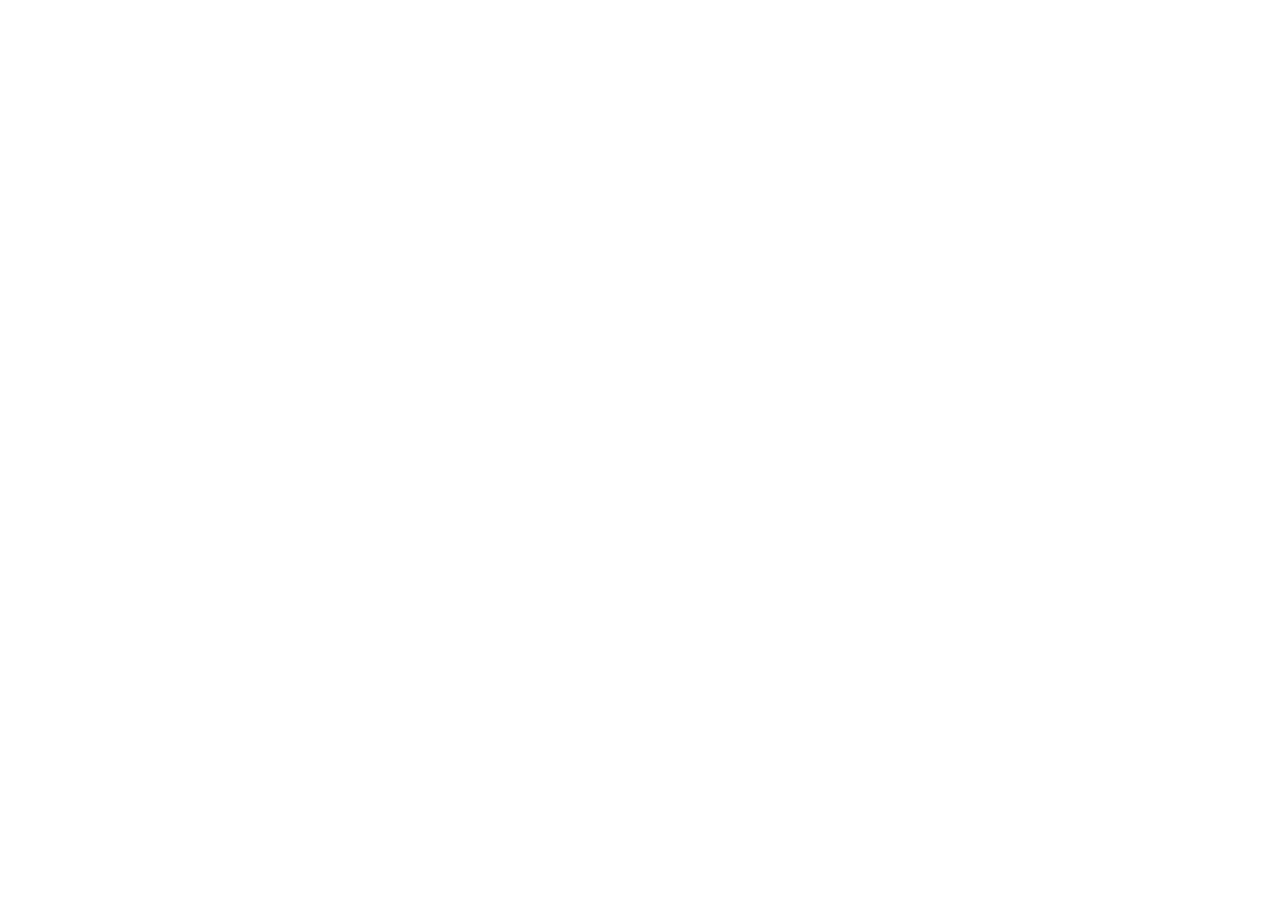
==== commit 8871e703: "replace old website and upload new website" ====
--- a/index.html
+++ b/index.html
@@ -1,92 +1,54 @@
-
-
 <!DOCTYPE HTML>
 <!--
-	Strata by HTML5 UP
+	Aerial by HTML5 UP
 	html5up.net | @ajlkn
 	Free for personal and commercial use under the CCA 3.0 license (html5up.net/license)
 -->
 <html>
 	<head>
-		<title>Monica Xu | University of Waterloo Computer Science Student</title>
+		<title>Monica Xu</title>
 		<meta charset="utf-8" />
-		<meta name="viewport" content="width=device-width, initial-scale=1" />
-		<!--[if lte IE 8]><script src="assets/js/ie/html5shiv.js"></script><![endif]-->
+		<meta name="viewport" content="width=device-width, initial-scale=1, user-scalable=no" />
 		<link rel="stylesheet" href="assets/css/main.css" />
-		<!--[if lte IE 8]><link rel="stylesheet" href="assets/css/ie8.css" /><![endif]-->
-        <link rel="icon" href="images/glasses-favicon.png">
-        <link href="lightbox2/src/css/lightbox.css" rel="stylesheet">
+		<noscript><link rel="stylesheet" href="assets/css/noscript.css" /></noscript>
 	</head>
-	<body id="top">
+	<body class="is-preload">
+		<div id="wrapper">
+			<div id="bg"></div>
+			<div id="overlay"></div>
+			<div id="main">
 
-		<!-- Header -->
-		<header id="header">
-			<div id="dp2"></div>
-		</header>
 
-		<!-- Main -->
-			<div id="main">
-				<!-- One -->
-					<section id="one">
-						<header class="major">
-							<h2 id="big-name">Monica Xu</h2>
-							<h3 id="role-name"> Part time foodie, full time nerd</h3>
-						</header>
-						<p>Hi there! My name is Monica and I'm a 4B student (senior) majoring in Computer Science at the University of Waterloo. 
-						I'm also a developer, product manager, and <a href="avocado/public/index.html" target="_blank"> avocado enthusiast </a> 🥑.
+				<!-- Header -->
+					<header id="header">
+						<img src="assets/css/images/avatar.jpeg" alt="Avatar" class="avatar">
+						<br>
+						<h1>monica xu.</h1>
+						<p>product manager &nbsp;&bull;&nbsp; lover of music &nbsp;&bull;&nbsp; nyc</p>
+						<nav>
+							<ul>
+								<li><a href="https://twitter.com/themonicaxu" class="icon brands fa-twitter"><span class="label">Twitter</span></a></li>
+								<li><a href="https://www.linkedin.com/in/xumonica/" class="icon brands fa-linkedin-in"><span class="label">Linkedin</span></a></li>
+	
+								<li><a href="https://soundcloud.com/2kai-music" class="icon brands fa-soundcloud"><span class="label">Soundcloud</span></a></li> <br>
+								<li><a href="https://www.youtube.com/channel/UCNvyz_U5z8L-sRXWi3AT6VQ" class="icon brands fa-youtube"><span class="label">Youtube</span></a></li>
+								<li><a href="https://mokaixu.github.io/resume_tech_2021.pdf" class="icon fa-file"><span class="label">Resume</span></a></li>
+								<li><a href="mailto:mokaixu[at]gmail.com" class="icon solid fa-envelope"><span class="label">Email</span></a></li>
+							</ul>
+						</nav>
+					</header>
 
-						I can be found:</p>
-						<ul class="bullet">
-							<li>Learning new things! </li>
-							<li>Singing and arranging music 🎶 You can listen to one of my arrangements <a href="https://www.youtube.com/watch?v=vYrI1rcj-z4">here</a></li>
-							<li>Traveling! ✈️ I studied abroad at the National University of Singapore in Fall 2019 and worked abroad in the UK in Winter 2020.</li>
-							<li>Writing down my random thoughts on <a href="https://medium.com/@monicaxu">Medium</a></li>
-							<li>Channeling my inner foodie through <a href="https://monicaxu.yelp.ca">food reviews</a></li>
-							<li>Watching The Good Place, Terrace House, Masterchef, Kim's Convenience, Black Mirror 📺</li>
+				<!-- Footer -->
+					<footer id="footer">
+						<span class="copyright">&copy; Untitled. Design: <a href="http://html5up.net">HTML5 UP</a>.</span>
+					</footer>
 
-						</ul>
-                       	
-                       	<p>Learn more about me below:</p>
-						<ul class="actions">
-							<li><a href="https://monicaxu.me/RESUME_2020_08.pdf" class="button">Resume</a></li>
-							<li><a href="https://linkedin.com/in/xumonica" class="button">LinkedIn</a></li>
-							<li><a href="https://github.com/mokaixu" class="button">Github</a></li>
-						</ul>
-					</section>
-
-				<!-- Three -->
-					<section id="three">
-						<h3 id="section-title">Get In Touch</h3>
-						<p>I'd love to hear from you! </p>
-						<div class="row">
-							<div class="12u 12u$(small)">
-								<form method="post" action="https://formspree.io/mokaixu@gmail.com" >
-									<div class="row uniform 50%">
-											<div class="6u 12u$(xsmall)"><input type="text" name="name"  size ="30" placeholder="Name" /></div>
-											<div class="6u$ 12u$(xsmall)"><input type="email" name="_replyto"  placeholder="Email" required="" /></div>
-										<div class="12u$"><textarea name="message" id="message" placeholder="Message" rows="4" required=""></textarea></div>
-									</div>
-									<ul class="actions">
-										<li><input type="submit" id = "send_message" value="Send Message" /></li>
-									</ul>
-								</form>
-	
-							</div>
-						</div>
-					</section>
-            </div>
-        
-			<div id="form-messages"></div>
-					
-		<!-- Scripts -->
-			<script src="assets/js/jquery.min.js"></script>
-			<script src="app.js"></script>
-			<script src="assets/js/jquery.poptrox.min.js"></script>
-            <script src="lightbox2/src/js/lightbox.js"></script>
-			<script src="assets/js/skel.min.js"></script>
-			<script src="assets/js/util.js"></script>
-			<!--[if lte IE 8]><script src="assets/js/ie/respond.min.js"></script><![endif]-->
-			<script src="assets/js/main.js"></script>
-
+			</div>
+		</div>
+		<script>
+			window.onload = function() { document.body.classList.remove('is-preload'); }
+			window.ontouchmove = function() { return false; }
+			window.onorientationchange = function() { document.body.scrollTop = 0; }
+		</script>
 	</body>
-</html>
+</html>--- a/assets/css/main.css
+++ b/assets/css/main.css
@@ -1,1565 +1,103 @@
-@import url("font-awesome.min.css");
-@import url('https://fonts.googleapis.com/css?family=Playfair+Display:400,700,900');
-@import url('https://fonts.googleapis.com/css?family=Open+Sans:300,400,400i,600,700');
+@import url("https://fonts.googleapis.com/css?family=Source+Sans+Pro:300,900");
+@import url("fontawesome-all.min.css");
 
 /*
-	Strata by HTML5 UP
+	Aerial by HTML5 UP
 	html5up.net | @ajlkn
 	Free for personal and commercial use under the CCA 3.0 license (html5up.net/license)
 */
 
-/* Reset */
-
-	html, body, div, span, applet, object, iframe, h1, h2, h3, h4, h5, h6, p, blockquote, pre, a, abbr, acronym, address, big, cite, code, del, dfn, em, img, ins, kbd, q, s, samp, small, strike, strong, sub, sup, tt, var, b, u, i, center, dl, dt, dd, ol, ul, li, fieldset, form, label, legend, table, caption, tbody, tfoot, thead, tr, th, td, article, aside, canvas, details, embed, figure, figcaption, footer, header, hgroup, menu, nav, output, ruby, section, summary, time, mark, audio, video {
-		margin: 0;
-		padding: 0;
-		border: 0;
-		font-size: 100%;
-		font: inherit;
-		vertical-align: baseline;
-	}
-
-	#send_message {
-		margin-top: 10%;
-	}
-
-	article, aside, details, figcaption, figure, footer, header, hgroup, menu, nav, section {
-		display: block;
-	}
-
-	body {
-		line-height: 1;
-	}
-
-	ol, ul {
-		list-style: none;
-	}
-
-	blockquote, q {
-		quotes: none;
-	}
+html, body, div, span, applet, object,
+iframe, h1, h2, h3, h4, h5, h6, p, blockquote,
+pre, a, abbr, acronym, address, big, cite,
+code, del, dfn, em, img, ins, kbd, q, s, samp,
+small, strike, strong, sub, sup, tt, var, b,
+u, i, center, dl, dt, dd, ol, ul, li, fieldset,
+form, label, legend, table, caption, tbody,
+tfoot, thead, tr, th, td, article, aside,
+canvas, details, embed, figure, figcaption,
+footer, header, hgroup, menu, nav, output, ruby,
+section, summary, time, mark, audio, video {
+	margin: 0;
+	padding: 0;
+	border: 0;
+	font-size: 100%;
+	font: inherit;
+	vertical-align: baseline;}
+
+article, aside, details, figcaption, figure,
+footer, header, hgroup, menu, nav, section {
+	display: block;}
+
+body {
+	line-height: 1;
+}
+
+ol, ul {
+	list-style: none;
+}
+
+blockquote, q {
+	quotes: none;
+}
 
 	blockquote:before, blockquote:after, q:before, q:after {
 		content: '';
 		content: none;
 	}
 
-	table {
-		border-collapse: collapse;
-		border-spacing: 0;
-	}
-
-	body {
-		-webkit-text-size-adjust: none;
-	}
-
-/* Box Model */
+table {
+	border-collapse: collapse;
+	border-spacing: 0;
+}
+
+body {
+	-webkit-text-size-adjust: none;
+}
+
+.avatar {
+  display: block;
+  margin-left: auto;
+  margin-right: auto;
+
+  width: 30%;
+  height: 30%;
+  border-radius: 50%;
+}
+
+mark {
+	background-color: transparent;
+	color: inherit;
+}
+
+input::-moz-focus-inner {
+	border: 0;
+	padding: 0;
+}
+
+input, select, textarea {
+	-moz-appearance: none;
+	-webkit-appearance: none;
+	-ms-appearance: none;
+	appearance: none;
+}
+
+/* Basic */
+
+	html {
+		box-sizing: border-box;
+	}
 
 	*, *:before, *:after {
-		-moz-box-sizing: border-box;
-		-webkit-box-sizing: border-box;
-		box-sizing: border-box;
-	}
-
-/* Containers */
-
-	.container {
-		margin-left: auto;
-		margin-right: auto;
-	}
-
-	.container.\31 25\25 {
-		width: 100%;
-		max-width: 1200px;
-		min-width: 960px;
-	}
-
-	.container.\37 5\25 {
-		width: 720px;
-	}
-
-	.container.\35 0\25 {
-		width: 480px;
-	}
-
-	.container.\32 5\25 {
-		width: 240px;
-	}
-
-	.container {
-		width: 960px;
-	}
-
-	@media screen and (max-width: 1800px) {
-
-		.container.\31 25\25 {
-			width: 100%;
-			max-width: 1200px;
-			min-width: 960px;
-		}
-
-		.container.\37 5\25 {
-			width: 720px;
-		}
-
-		.container.\35 0\25 {
-			width: 480px;
-		}
-
-		.container.\32 5\25 {
-			width: 240px;
-		}
-
-		.container {
-			width: 960px;
-		}
-
-	}
-
-	@media screen and (max-width: 1280px) {
-
-		.container.\31 25\25 {
-			width: 100%;
-			max-width: 1200px;
-			min-width: 960px;
-		}
-
-		.container.\37 5\25 {
-			width: 720px;
-		}
-
-		.container.\35 0\25 {
-			width: 480px;
-		}
-
-		.container.\32 5\25 {
-			width: 240px;
-		}
-
-		.container {
-			width: 960px;
-		}
-
-	}
-
-	@media screen and (max-width: 800px) {
-
-		.container.\31 25\25 {
-			width: 100%;
-			max-width: 1200px;
-			min-width: 960px;
-		}
-
-		.container.\37 5\25 {
-			width: 720px;
-		}
-
-		.container.\35 0\25 {
-			width: 480px;
-		}
-
-		.container.\32 5\25 {
-			width: 240px;
-		}
-
-		.container {
-			width: 960px;
-		}
-
-	}
-
-	@media screen and (max-width: 736px) {
-
-		.container.\31 25\25 {
-			width: 100%;
-			max-width: 1200px;
-			min-width: 960px;
-		}
-
-		.container.\37 5\25 {
-			width: 720px;
-		}
-
-		.container.\35 0\25 {
-			width: 480px;
-		}
-
-		.container.\32 5\25 {
-			width: 240px;
-		}
-
-		.container {
-			width: 960px;
-		}
-
-	}
-
-	@media screen and (max-width: 480px) {
-
-		.container.\31 25\25 {
-			width: 100%;
-			max-width: 1200px;
-			min-width: 960px;
-		}
-
-		.container.\37 5\25 {
-			width: 720px;
-		}
-
-		.container.\35 0\25 {
-			width: 480px;
-		}
-
-		.container.\32 5\25 {
-			width: 240px;
-		}
-
-		.container {
-			width: 960px;
-		}
-
-	}
-
-/* Grid */
-
-	.row {
-		border-bottom: solid 1px transparent;
-		-moz-box-sizing: border-box;
-		-webkit-box-sizing: border-box;
-		box-sizing: border-box;
-	}
-
-	.row > * {
-		float: left;
-		-moz-box-sizing: border-box;
-		-webkit-box-sizing: border-box;
-		box-sizing: border-box;
-	}
-
-	.row:after, .row:before {
-		content: '';
-		display: block;
-		clear: both;
-		height: 0;
-	}
-
-	.row.uniform > * > :first-child {
-		margin-top: 0;
-	}
-
-	.row.uniform > * > :last-child {
-		margin-bottom: 0;
-	}
-
-	.row.\30 \25 > * {
-		padding: 0 0 0 0em;
-	}
-
-	.row.\30 \25 {
-		margin: 0 0 -1px 0em;
-	}
-
-	.row.uniform.\30 \25 > * {
-		padding: 0em 0 0 0em;
-	}
-
-	.row.uniform.\30 \25 {
-		margin: 0em 0 -1px 0em;
-	}
-
-	.row > * {
-		padding: 0 0 0 2.5em;
-	}
-
-	.row {
-		margin: 0 0 -1px -2.5em;
-	}
-
-	.row.uniform > * {
-		padding: 2.5em 0 0 2.5em;
-	}
-
-	.row.uniform {
-		margin: -2.5em 0 -1px -2.5em;
-	}
-
-	.row.\32 00\25 > * {
-		padding: 0 0 0 5em;
-	}
-
-	.row.\32 00\25 {
-		margin: 0 0 -1px -5em;
-	}
-
-	.row.uniform.\32 00\25 > * {
-		padding: 5em 0 0 5em;
-	}
-
-	.row.uniform.\32 00\25 {
-		margin: -5em 0 -1px -5em;
-	}
-
-	.row.\31 50\25 > * {
-		padding: 0 0 0 3.75em;
-	}
-
-	.row.\31 50\25 {
-		margin: 0 0 -1px -3.75em;
-	}
-
-	.row.uniform.\31 50\25 > * {
-		padding: 3.75em 0 0 3.75em;
-	}
-
-	.row.uniform.\31 50\25 {
-		margin: -3.75em 0 -1px -3.75em;
-	}
-
-	.row.\35 0\25 > * {
-		padding: 0 0 0 1.25em;
-	}
-
-	.row.\35 0\25 {
-		margin: 0 0 -1px -1.25em;
-	}
-
-	.row.uniform.\35 0\25 > * {
-		padding: 1.25em 0 0 1.25em;
-	}
-
-	.row.uniform.\35 0\25 {
-		margin: -1.25em 0 -1px -1.25em;
-	}
-
-	.row.\32 5\25 > * {
-		padding: 0 0 0 0.625em;
-	}
-
-	.row.\32 5\25 {
-		margin: 0 0 -1px -0.625em;
-	}
-
-	.row.uniform.\32 5\25 > * {
-		padding: 0.625em 0 0 0.625em;
-	}
-
-	.row.uniform.\32 5\25 {
-		margin: -0.625em 0 -1px -0.625em;
-	}
-
-	.\31 2u, .\31 2u\24 {
-		width: 100%;
-		clear: none;
-		margin-left: 0;
-	}
-
-	.\31 1u, .\31 1u\24 {
-		width: 91.6666666667%;
-		clear: none;
-		margin-left: 0;
-	}
-
-	.\31 0u, .\31 0u\24 {
-		width: 83.3333333333%;
-		clear: none;
-		margin-left: 0;
-	}
-
-	.\39 u, .\39 u\24 {
-		width: 75%;
-		clear: none;
-		margin-left: 0;
-	}
-
-	.\38 u, .\38 u\24 {
-		width: 66.6666666667%;
-		clear: none;
-		margin-left: 0;
-	}
-
-	.\37 u, .\37 u\24 {
-		width: 58.3333333333%;
-		clear: none;
-		margin-left: 0;
-	}
-
-	.\36 u, .\36 u\24 {
-		width: 50%;
-		clear: none;
-		margin-left: 0;
-	}
-
-	.\35 u, .\35 u\24 {
-		width: 41.6666666667%;
-		clear: none;
-		margin-left: 0;
-	}
-
-	.\34 u, .\34 u\24 {
-		width: 33.3333333333%;
-		clear: none;
-		margin-left: 0;
-	}
-
-	.\33 u, .\33 u\24 {
-		width: 25%;
-		clear: none;
-		margin-left: 0;
-	}
-
-	.\32 u, .\32 u\24 {
-		width: 16.6666666667%;
-		clear: none;
-		margin-left: 0;
-	}
-
-	.\31 u, .\31 u\24 {
-		width: 8.3333333333%;
-		clear: none;
-		margin-left: 0;
-	}
-
-	.\31 2u\24 + *,
-	.\31 1u\24 + *,
-	.\31 0u\24 + *,
-	.\39 u\24 + *,
-	.\38 u\24 + *,
-	.\37 u\24 + *,
-	.\36 u\24 + *,
-	.\35 u\24 + *,
-	.\34 u\24 + *,
-	.\33 u\24 + *,
-	.\32 u\24 + *,
-	.\31 u\24 + * {
-		clear: left;
-	}
-
-	.\-11u {
-		margin-left: 91.66667%;
-	}
-
-	.\-10u {
-		margin-left: 83.33333%;
-	}
-
-	.\-9u {
-		margin-left: 75%;
-	}
-
-	.\-8u {
-		margin-left: 66.66667%;
-	}
-
-	.\-7u {
-		margin-left: 58.33333%;
-	}
-
-	.\-6u {
-		margin-left: 50%;
-	}
-
-	.\-5u {
-		margin-left: 41.66667%;
-	}
-
-	.\-4u {
-		margin-left: 33.33333%;
-	}
-
-	.\-3u {
-		margin-left: 25%;
-	}
-
-	.\-2u {
-		margin-left: 16.66667%;
-	}
-
-	.\-1u {
-		margin-left: 8.33333%;
-	}
-
-	@media screen and (max-width: 1800px) {
-
-		.row > * {
-			padding: 0 0 0 2.5em;
-		}
-
-		.row {
-			margin: 0 0 -1px -2.5em;
-		}
-
-		.row.uniform > * {
-			padding: 2.5em 0 0 2.5em;
-		}
-
-		.row.uniform {
-			margin: -2.5em 0 -1px -2.5em;
-		}
-
-		.row.\32 00\25 > * {
-			padding: 0 0 0 5em;
-		}
-
-		.row.\32 00\25 {
-			margin: 0 0 -1px -5em;
-		}
-
-		.row.uniform.\32 00\25 > * {
-			padding: 5em 0 0 5em;
-		}
-
-		.row.uniform.\32 00\25 {
-			margin: -5em 0 -1px -5em;
-		}
-
-		.row.\31 50\25 > * {
-			padding: 0 0 0 3.75em;
-		}
-
-		.row.\31 50\25 {
-			margin: 0 0 -1px -3.75em;
-		}
-
-		.row.uniform.\31 50\25 > * {
-			padding: 3.75em 0 0 3.75em;
-		}
-
-		.row.uniform.\31 50\25 {
-			margin: -3.75em 0 -1px -3.75em;
-		}
-
-		.row.\35 0\25 > * {
-			padding: 0 0 0 1.25em;
-		}
-
-		.row.\35 0\25 {
-			margin: 0 0 -1px -1.25em;
-		}
-
-		.row.uniform.\35 0\25 > * {
-			padding: 1.25em 0 0 1.25em;
-		}
-
-		.row.uniform.\35 0\25 {
-			margin: -1.25em 0 -1px -1.25em;
-		}
-
-		.row.\32 5\25 > * {
-			padding: 0 0 0 0.625em;
-		}
-
-		.row.\32 5\25 {
-			margin: 0 0 -1px -0.625em;
-		}
-
-		.row.uniform.\32 5\25 > * {
-			padding: 0.625em 0 0 0.625em;
-		}
-
-		.row.uniform.\32 5\25 {
-			margin: -0.625em 0 -1px -0.625em;
-		}
-
-		.\31 2u\28xlarge\29, .\31 2u\24\28xlarge\29 {
-			width: 100%;
-			clear: none;
-			margin-left: 0;
-		}
-
-		.\31 1u\28xlarge\29, .\31 1u\24\28xlarge\29 {
-			width: 91.6666666667%;
-			clear: none;
-			margin-left: 0;
-		}
-
-		.\31 0u\28xlarge\29, .\31 0u\24\28xlarge\29 {
-			width: 83.3333333333%;
-			clear: none;
-			margin-left: 0;
-		}
-
-		.\39 u\28xlarge\29, .\39 u\24\28xlarge\29 {
-			width: 75%;
-			clear: none;
-			margin-left: 0;
-		}
-
-		.\38 u\28xlarge\29, .\38 u\24\28xlarge\29 {
-			width: 66.6666666667%;
-			clear: none;
-			margin-left: 0;
-		}
-
-		.\37 u\28xlarge\29, .\37 u\24\28xlarge\29 {
-			width: 58.3333333333%;
-			clear: none;
-			margin-left: 0;
-		}
-
-		.\36 u\28xlarge\29, .\36 u\24\28xlarge\29 {
-			width: 50%;
-			clear: none;
-			margin-left: 0;
-		}
-
-		.\35 u\28xlarge\29, .\35 u\24\28xlarge\29 {
-			width: 41.6666666667%;
-			clear: none;
-			margin-left: 0;
-		}
-
-		.\34 u\28xlarge\29, .\34 u\24\28xlarge\29 {
-			width: 33.3333333333%;
-			clear: none;
-			margin-left: 0;
-		}
-
-		.\33 u\28xlarge\29, .\33 u\24\28xlarge\29 {
-			width: 25%;
-			clear: none;
-			margin-left: 0;
-		}
-
-		.\32 u\28xlarge\29, .\32 u\24\28xlarge\29 {
-			width: 16.6666666667%;
-			clear: none;
-			margin-left: 0;
-		}
-
-		.\31 u\28xlarge\29, .\31 u\24\28xlarge\29 {
-			width: 8.3333333333%;
-			clear: none;
-			margin-left: 0;
-		}
-
-		.\31 2u\24\28xlarge\29 + *,
-		.\31 1u\24\28xlarge\29 + *,
-		.\31 0u\24\28xlarge\29 + *,
-		.\39 u\24\28xlarge\29 + *,
-		.\38 u\24\28xlarge\29 + *,
-		.\37 u\24\28xlarge\29 + *,
-		.\36 u\24\28xlarge\29 + *,
-		.\35 u\24\28xlarge\29 + *,
-		.\34 u\24\28xlarge\29 + *,
-		.\33 u\24\28xlarge\29 + *,
-		.\32 u\24\28xlarge\29 + *,
-		.\31 u\24\28xlarge\29 + * {
-			clear: left;
-		}
-
-		.\-11u\28xlarge\29 {
-			margin-left: 91.66667%;
-		}
-
-		.\-10u\28xlarge\29 {
-			margin-left: 83.33333%;
-		}
-
-		.\-9u\28xlarge\29 {
-			margin-left: 75%;
-		}
-
-		.\-8u\28xlarge\29 {
-			margin-left: 66.66667%;
-		}
-
-		.\-7u\28xlarge\29 {
-			margin-left: 58.33333%;
-		}
-
-		.\-6u\28xlarge\29 {
-			margin-left: 50%;
-		}
-
-		.\-5u\28xlarge\29 {
-			margin-left: 41.66667%;
-		}
-
-		.\-4u\28xlarge\29 {
-			margin-left: 33.33333%;
-		}
-
-		.\-3u\28xlarge\29 {
-			margin-left: 25%;
-		}
-
-		.\-2u\28xlarge\29 {
-			margin-left: 16.66667%;
-		}
-
-		.\-1u\28xlarge\29 {
-			margin-left: 8.33333%;
-		}
-
-	}
-
-	@media screen and (max-width: 1280px) {
-
-		.row > * {
-			padding: 0 0 0 2em;
-		}
-
-		.row {
-			margin: 0 0 -1px -2em;
-		}
-
-		.row.uniform > * {
-			padding: 2em 0 0 2em;
-		}
-
-		.row.uniform {
-			margin: -2em 0 -1px -2em;
-		}
-
-		.row.\32 00\25 > * {
-			padding: 0 0 0 4em;
-		}
-
-		.row.\32 00\25 {
-			margin: 0 0 -1px -4em;
-		}
-
-		.row.uniform.\32 00\25 > * {
-			padding: 4em 0 0 4em;
-		}
-
-		.row.uniform.\32 00\25 {
-			margin: -4em 0 -1px -4em;
-		}
-
-		.row.\31 50\25 > * {
-			padding: 0 0 0 3em;
-		}
-
-		.row.\31 50\25 {
-			margin: 0 0 -1px -3em;
-		}
-
-		.row.uniform.\31 50\25 > * {
-			padding: 3em 0 0 3em;
-		}
-
-		.row.uniform.\31 50\25 {
-			margin: -3em 0 -1px -3em;
-		}
-
-		.row.\35 0\25 > * {
-			padding: 0 0 0 1em;
-		}
-
-		.row.\35 0\25 {
-			margin: 0 0 -1px -1em;
-		}
-
-		.row.uniform.\35 0\25 > * {
-			padding: 1em 0 0 1em;
-		}
-
-		.row.uniform.\35 0\25 {
-			margin: -1em 0 -1px -1em;
-		}
-
-		.row.\32 5\25 > * {
-			padding: 0 0 0 0.5em;
-		}
-
-		.row.\32 5\25 {
-			margin: 0 0 -1px -0.5em;
-		}
-
-		.row.uniform.\32 5\25 > * {
-			padding: 0.5em 0 0 0.5em;
-		}
-
-		.row.uniform.\32 5\25 {
-			margin: -0.5em 0 -1px -0.5em;
-		}
-
-		.\31 2u\28large\29, .\31 2u\24\28large\29 {
-			width: 100%;
-			clear: none;
-			margin-left: 0;
-		}
-
-		.\31 1u\28large\29, .\31 1u\24\28large\29 {
-			width: 91.6666666667%;
-			clear: none;
-			margin-left: 0;
-		}
-
-		.\31 0u\28large\29, .\31 0u\24\28large\29 {
-			width: 83.3333333333%;
-			clear: none;
-			margin-left: 0;
-		}
-
-		.\39 u\28large\29, .\39 u\24\28large\29 {
-			width: 75%;
-			clear: none;
-			margin-left: 0;
-		}
-
-		.\38 u\28large\29, .\38 u\24\28large\29 {
-			width: 66.6666666667%;
-			clear: none;
-			margin-left: 0;
-		}
-
-		.\37 u\28large\29, .\37 u\24\28large\29 {
-			width: 58.3333333333%;
-			clear: none;
-			margin-left: 0;
-		}
-
-		.\36 u\28large\29, .\36 u\24\28large\29 {
-			width: 50%;
-			clear: none;
-			margin-left: 0;
-		}
-
-		.\35 u\28large\29, .\35 u\24\28large\29 {
-			width: 41.6666666667%;
-			clear: none;
-			margin-left: 0;
-		}
-
-		.\34 u\28large\29, .\34 u\24\28large\29 {
-			width: 33.3333333333%;
-			clear: none;
-			margin-left: 0;
-		}
-
-		.\33 u\28large\29, .\33 u\24\28large\29 {
-			width: 25%;
-			clear: none;
-			margin-left: 0;
-		}
-
-		.\32 u\28large\29, .\32 u\24\28large\29 {
-			width: 16.6666666667%;
-			clear: none;
-			margin-left: 0;
-		}
-
-		.\31 u\28large\29, .\31 u\24\28large\29 {
-			width: 8.3333333333%;
-			clear: none;
-			margin-left: 0;
-		}
-
-		.\31 2u\24\28large\29 + *,
-		.\31 1u\24\28large\29 + *,
-		.\31 0u\24\28large\29 + *,
-		.\39 u\24\28large\29 + *,
-		.\38 u\24\28large\29 + *,
-		.\37 u\24\28large\29 + *,
-		.\36 u\24\28large\29 + *,
-		.\35 u\24\28large\29 + *,
-		.\34 u\24\28large\29 + *,
-		.\33 u\24\28large\29 + *,
-		.\32 u\24\28large\29 + *,
-		.\31 u\24\28large\29 + * {
-			clear: left;
-		}
-
-		.\-11u\28large\29 {
-			margin-left: 91.66667%;
-		}
-
-		.\-10u\28large\29 {
-			margin-left: 83.33333%;
-		}
-
-		.\-9u\28large\29 {
-			margin-left: 75%;
-		}
-
-		.\-8u\28large\29 {
-			margin-left: 66.66667%;
-		}
-
-		.\-7u\28large\29 {
-			margin-left: 58.33333%;
-		}
-
-		.\-6u\28large\29 {
-			margin-left: 50%;
-		}
-
-		.\-5u\28large\29 {
-			margin-left: 41.66667%;
-		}
-
-		.\-4u\28large\29 {
-			margin-left: 33.33333%;
-		}
-
-		.\-3u\28large\29 {
-			margin-left: 25%;
-		}
-
-		.\-2u\28large\29 {
-			margin-left: 16.66667%;
-		}
-
-		.\-1u\28large\29 {
-			margin-left: 8.33333%;
-		}
-
-	}
-
-	@media screen and (max-width: 800px) {
-
-		.row > * {
-			padding: 0 0 0 2em;
-		}
-
-		.row {
-			margin: 0 0 -1px -2em;
-		}
-
-		.row.uniform > * {
-			padding: 2em 0 0 2em;
-		}
-
-		.row.uniform {
-			margin: -2em 0 -1px -2em;
-		}
-
-		.row.\32 00\25 > * {
-			padding: 0 0 0 4em;
-		}
-
-		.row.\32 00\25 {
-			margin: 0 0 -1px -4em;
-		}
-
-		.row.uniform.\32 00\25 > * {
-			padding: 4em 0 0 4em;
-		}
-
-		.row.uniform.\32 00\25 {
-			margin: -4em 0 -1px -4em;
-		}
-
-		.row.\31 50\25 > * {
-			padding: 0 0 0 3em;
-		}
-
-		.row.\31 50\25 {
-			margin: 0 0 -1px -3em;
-		}
-
-		.row.uniform.\31 50\25 > * {
-			padding: 3em 0 0 3em;
-		}
-
-		.row.uniform.\31 50\25 {
-			margin: -3em 0 -1px -3em;
-		}
-
-		.row.\35 0\25 > * {
-			padding: 0 0 0 1em;
-		}
-
-		.row.\35 0\25 {
-			margin: 0 0 -1px -1em;
-		}
-
-		.row.uniform.\35 0\25 > * {
-			padding: 1em 0 0 1em;
-		}
-
-		.row.uniform.\35 0\25 {
-			margin: -1em 0 -1px -1em;
-		}
-
-		.row.\32 5\25 > * {
-			padding: 0 0 0 0.5em;
-		}
-
-		.row.\32 5\25 {
-			margin: 0 0 -1px -0.5em;
-		}
-
-		.row.uniform.\32 5\25 > * {
-			padding: 0.5em 0 0 0.5em;
-		}
-
-		.row.uniform.\32 5\25 {
-			margin: -0.5em 0 -1px -0.5em;
-		}
-
-		.\31 2u\28medium\29, .\31 2u\24\28medium\29 {
-			width: 100%;
-			clear: none;
-			margin-left: 0;
-		}
-
-		.\31 1u\28medium\29, .\31 1u\24\28medium\29 {
-			width: 91.6666666667%;
-			clear: none;
-			margin-left: 0;
-		}
-
-		.\31 0u\28medium\29, .\31 0u\24\28medium\29 {
-			width: 83.3333333333%;
-			clear: none;
-			margin-left: 0;
-		}
-
-		.\39 u\28medium\29, .\39 u\24\28medium\29 {
-			width: 75%;
-			clear: none;
-			margin-left: 0;
-		}
-
-		.\38 u\28medium\29, .\38 u\24\28medium\29 {
-			width: 66.6666666667%;
-			clear: none;
-			margin-left: 0;
-		}
-
-		.\37 u\28medium\29, .\37 u\24\28medium\29 {
-			width: 58.3333333333%;
-			clear: none;
-			margin-left: 0;
-		}
-
-		.\36 u\28medium\29, .\36 u\24\28medium\29 {
-			width: 50%;
-			clear: none;
-			margin-left: 0;
-		}
-
-		.\35 u\28medium\29, .\35 u\24\28medium\29 {
-			width: 41.6666666667%;
-			clear: none;
-			margin-left: 0;
-		}
-
-		.\34 u\28medium\29, .\34 u\24\28medium\29 {
-			width: 33.3333333333%;
-			clear: none;
-			margin-left: 0;
-		}
-
-		.\33 u\28medium\29, .\33 u\24\28medium\29 {
-			width: 25%;
-			clear: none;
-			margin-left: 0;
-		}
-
-		.\32 u\28medium\29, .\32 u\24\28medium\29 {
-			width: 16.6666666667%;
-			clear: none;
-			margin-left: 0;
-		}
-
-		.\31 u\28medium\29, .\31 u\24\28medium\29 {
-			width: 8.3333333333%;
-			clear: none;
-			margin-left: 0;
-		}
-
-		.\31 2u\24\28medium\29 + *,
-		.\31 1u\24\28medium\29 + *,
-		.\31 0u\24\28medium\29 + *,
-		.\39 u\24\28medium\29 + *,
-		.\38 u\24\28medium\29 + *,
-		.\37 u\24\28medium\29 + *,
-		.\36 u\24\28medium\29 + *,
-		.\35 u\24\28medium\29 + *,
-		.\34 u\24\28medium\29 + *,
-		.\33 u\24\28medium\29 + *,
-		.\32 u\24\28medium\29 + *,
-		.\31 u\24\28medium\29 + * {
-			clear: left;
-		}
-
-		.\-11u\28medium\29 {
-			margin-left: 91.66667%;
-		}
-
-		.\-10u\28medium\29 {
-			margin-left: 83.33333%;
-		}
-
-		.\-9u\28medium\29 {
-			margin-left: 75%;
-		}
-
-		.\-8u\28medium\29 {
-			margin-left: 66.66667%;
-		}
-
-		.\-7u\28medium\29 {
-			margin-left: 58.33333%;
-		}
-
-		.\-6u\28medium\29 {
-			margin-left: 50%;
-		}
-
-		.\-5u\28medium\29 {
-			margin-left: 41.66667%;
-		}
-
-		.\-4u\28medium\29 {
-			margin-left: 33.33333%;
-		}
-
-		.\-3u\28medium\29 {
-			margin-left: 25%;
-		}
-
-		.\-2u\28medium\29 {
-			margin-left: 16.66667%;
-		}
-
-		.\-1u\28medium\29 {
-			margin-left: 8.33333%;
-		}
-
-	}
-
-	@media screen and (max-width: 736px) {
-
-		.row > * {
-			padding: 0 0 0 1.5em;
-		}
-
-		.row {
-			margin: 0 0 -1px -1.5em;
-		}
-
-		.row.uniform > * {
-			padding: 1.5em 0 0 1.5em;
-		}
-
-		.row.uniform {
-			margin: -1.5em 0 -1px -1.5em;
-		}
-
-		.row.\32 00\25 > * {
-			padding: 0 0 0 3em;
-		}
-
-		.row.\32 00\25 {
-			margin: 0 0 -1px -3em;
-		}
-
-		.row.uniform.\32 00\25 > * {
-			padding: 3em 0 0 3em;
-		}
-
-		.row.uniform.\32 00\25 {
-			margin: -3em 0 -1px -3em;
-		}
-
-		.row.\31 50\25 > * {
-			padding: 0 0 0 2.25em;
-		}
-
-		.row.\31 50\25 {
-			margin: 0 0 -1px -2.25em;
-		}
-
-		.row.uniform.\31 50\25 > * {
-			padding: 2.25em 0 0 2.25em;
-		}
-
-		.row.uniform.\31 50\25 {
-			margin: -2.25em 0 -1px -2.25em;
-		}
-
-		.row.\35 0\25 > * {
-			padding: 0 0 0 0.75em;
-		}
-
-		.row.\35 0\25 {
-			margin: 0 0 -1px -0.75em;
-		}
-
-		.row.uniform.\35 0\25 > * {
-			padding: 0.75em 0 0 0.75em;
-		}
-
-		.row.uniform.\35 0\25 {
-			margin: -0.75em 0 -1px -0.75em;
-		}
-
-		.row.\32 5\25 > * {
-			padding: 0 0 0 0.375em;
-		}
-
-		.row.\32 5\25 {
-			margin: 0 0 -1px -0.375em;
-		}
-
-		.row.uniform.\32 5\25 > * {
-			padding: 0.375em 0 0 0.375em;
-		}
-
-		.row.uniform.\32 5\25 {
-			margin: -0.375em 0 -1px -0.375em;
-		}
-
-		.\31 2u\28small\29, .\31 2u\24\28small\29 {
-			width: 100%;
-			clear: none;
-			margin-left: 0;
-		}
-
-		.\31 1u\28small\29, .\31 1u\24\28small\29 {
-			width: 91.6666666667%;
-			clear: none;
-			margin-left: 0;
-		}
-
-		.\31 0u\28small\29, .\31 0u\24\28small\29 {
-			width: 83.3333333333%;
-			clear: none;
-			margin-left: 0;
-		}
-
-		.\39 u\28small\29, .\39 u\24\28small\29 {
-			width: 75%;
-			clear: none;
-			margin-left: 0;
-		}
-
-		.\38 u\28small\29, .\38 u\24\28small\29 {
-			width: 66.6666666667%;
-			clear: none;
-			margin-left: 0;
-		}
-
-		.\37 u\28small\29, .\37 u\24\28small\29 {
-			width: 58.3333333333%;
-			clear: none;
-			margin-left: 0;
-		}
-
-		.\36 u\28small\29, .\36 u\24\28small\29 {
-			width: 50%;
-			clear: none;
-			margin-left: 0;
-		}
-
-		.\35 u\28small\29, .\35 u\24\28small\29 {
-			width: 41.6666666667%;
-			clear: none;
-			margin-left: 0;
-		}
-
-		.\34 u\28small\29, .\34 u\24\28small\29 {
-			width: 33.3333333333%;
-			clear: none;
-			margin-left: 0;
-		}
-
-		.\33 u\28small\29, .\33 u\24\28small\29 {
-			width: 25%;
-			clear: none;
-			margin-left: 0;
-		}
-
-		.\32 u\28small\29, .\32 u\24\28small\29 {
-			width: 16.6666666667%;
-			clear: none;
-			margin-left: 0;
-		}
-
-		.\31 u\28small\29, .\31 u\24\28small\29 {
-			width: 8.3333333333%;
-			clear: none;
-			margin-left: 0;
-		}
-
-		.\31 2u\24\28small\29 + *,
-		.\31 1u\24\28small\29 + *,
-		.\31 0u\24\28small\29 + *,
-		.\39 u\24\28small\29 + *,
-		.\38 u\24\28small\29 + *,
-		.\37 u\24\28small\29 + *,
-		.\36 u\24\28small\29 + *,
-		.\35 u\24\28small\29 + *,
-		.\34 u\24\28small\29 + *,
-		.\33 u\24\28small\29 + *,
-		.\32 u\24\28small\29 + *,
-		.\31 u\24\28small\29 + * {
-			clear: left;
-		}
-
-		.\-11u\28small\29 {
-			margin-left: 91.66667%;
-		}
-
-		.\-10u\28small\29 {
-			margin-left: 83.33333%;
-		}
-
-		.\-9u\28small\29 {
-			margin-left: 75%;
-		}
-
-		.\-8u\28small\29 {
-			margin-left: 66.66667%;
-		}
-
-		.\-7u\28small\29 {
-			margin-left: 58.33333%;
-		}
-
-		.\-6u\28small\29 {
-			margin-left: 50%;
-		}
-
-		.\-5u\28small\29 {
-			margin-left: 41.66667%;
-		}
-
-		.\-4u\28small\29 {
-			margin-left: 33.33333%;
-		}
-
-		.\-3u\28small\29 {
-			margin-left: 25%;
-		}
-
-		.\-2u\28small\29 {
-			margin-left: 16.66667%;
-		}
-
-		.\-1u\28small\29 {
-			margin-left: 8.33333%;
-		}
-
-	}
-
-	@media screen and (max-width: 480px) {
-
-		.row > * {
-			padding: 0 0 0 1.5em;
-		}
-
-		.row {
-			margin: 0 0 -1px -1.5em;
-		}
-
-		.row.uniform > * {
-			padding: 1.5em 0 0 1.5em;
-		}
-
-		.row.uniform {
-			margin: -1.5em 0 -1px -1.5em;
-		}
-
-		.row.\32 00\25 > * {
-			padding: 0 0 0 3em;
-		}
-
-		.row.\32 00\25 {
-			margin: 0 0 -1px -3em;
-		}
-
-		.row.uniform.\32 00\25 > * {
-			padding: 3em 0 0 3em;
-		}
-
-		.row.uniform.\32 00\25 {
-			margin: -3em 0 -1px -3em;
-		}
-
-		.row.\31 50\25 > * {
-			padding: 0 0 0 2.25em;
-		}
-
-		.row.\31 50\25 {
-			margin: 0 0 -1px -2.25em;
-		}
-
-		.row.uniform.\31 50\25 > * {
-			padding: 2.25em 0 0 2.25em;
-		}
-
-		.row.uniform.\31 50\25 {
-			margin: -2.25em 0 -1px -2.25em;
-		}
-
-		.row.\35 0\25 > * {
-			padding: 0 0 0 0.75em;
-		}
-
-		.row.\35 0\25 {
-			margin: 0 0 -1px -0.75em;
-		}
-
-		.row.uniform.\35 0\25 > * {
-			padding: 0.75em 0 0 0.75em;
-		}
-
-		.row.uniform.\35 0\25 {
-			margin: -0.75em 0 -1px -0.75em;
-		}
-
-		.row.\32 5\25 > * {
-			padding: 0 0 0 0.375em;
-		}
-
-		.row.\32 5\25 {
-			margin: 0 0 -1px -0.375em;
-		}
-
-		.row.uniform.\32 5\25 > * {
-			padding: 0.375em 0 0 0.375em;
-		}
-
-		.row.uniform.\32 5\25 {
-			margin: -0.375em 0 -1px -0.375em;
-		}
-
-		.\31 2u\28xsmall\29, .\31 2u\24\28xsmall\29 {
-			width: 100%;
-			clear: none;
-			margin-left: 0;
-		}
-
-		.\31 1u\28xsmall\29, .\31 1u\24\28xsmall\29 {
-			width: 91.6666666667%;
-			clear: none;
-			margin-left: 0;
-		}
-
-		.\31 0u\28xsmall\29, .\31 0u\24\28xsmall\29 {
-			width: 83.3333333333%;
-			clear: none;
-			margin-left: 0;
-		}
-
-		.\39 u\28xsmall\29, .\39 u\24\28xsmall\29 {
-			width: 75%;
-			clear: none;
-			margin-left: 0;
-		}
-
-		.\38 u\28xsmall\29, .\38 u\24\28xsmall\29 {
-			width: 66.6666666667%;
-			clear: none;
-			margin-left: 0;
-		}
-
-		.\37 u\28xsmall\29, .\37 u\24\28xsmall\29 {
-			width: 58.3333333333%;
-			clear: none;
-			margin-left: 0;
-		}
-
-		.\36 u\28xsmall\29, .\36 u\24\28xsmall\29 {
-			width: 50%;
-			clear: none;
-			margin-left: 0;
-		}
-
-		.\35 u\28xsmall\29, .\35 u\24\28xsmall\29 {
-			width: 41.6666666667%;
-			clear: none;
-			margin-left: 0;
-		}
-
-		.\34 u\28xsmall\29, .\34 u\24\28xsmall\29 {
-			width: 33.3333333333%;
-			clear: none;
-			margin-left: 0;
-		}
-
-		.\33 u\28xsmall\29, .\33 u\24\28xsmall\29 {
-			width: 25%;
-			clear: none;
-			margin-left: 0;
-		}
-
-		.\32 u\28xsmall\29, .\32 u\24\28xsmall\29 {
-			width: 16.6666666667%;
-			clear: none;
-			margin-left: 0;
-		}
-
-		.\31 u\28xsmall\29, .\31 u\24\28xsmall\29 {
-			width: 8.3333333333%;
-			clear: none;
-			margin-left: 0;
-		}
-
-		.\31 2u\24\28xsmall\29 + *,
-		.\31 1u\24\28xsmall\29 + *,
-		.\31 0u\24\28xsmall\29 + *,
-		.\39 u\24\28xsmall\29 + *,
-		.\38 u\24\28xsmall\29 + *,
-		.\37 u\24\28xsmall\29 + *,
-		.\36 u\24\28xsmall\29 + *,
-		.\35 u\24\28xsmall\29 + *,
-		.\34 u\24\28xsmall\29 + *,
-		.\33 u\24\28xsmall\29 + *,
-		.\32 u\24\28xsmall\29 + *,
-		.\31 u\24\28xsmall\29 + * {
-			clear: left;
-		}
-
-		.\-11u\28xsmall\29 {
-			margin-left: 91.66667%;
-		}
-
-		.\-10u\28xsmall\29 {
-			margin-left: 83.33333%;
-		}
-
-		.\-9u\28xsmall\29 {
-			margin-left: 75%;
-		}
-
-		.\-8u\28xsmall\29 {
-			margin-left: 66.66667%;
-		}
-
-		.\-7u\28xsmall\29 {
-			margin-left: 58.33333%;
-		}
-
-		.\-6u\28xsmall\29 {
-			margin-left: 50%;
-		}
-
-		.\-5u\28xsmall\29 {
-			margin-left: 41.66667%;
-		}
-
-		.\-4u\28xsmall\29 {
-			margin-left: 33.33333%;
-		}
-
-		.\-3u\28xsmall\29 {
-			margin-left: 25%;
-		}
-
-		.\-2u\28xsmall\29 {
-			margin-left: 16.66667%;
-		}
-
-		.\-1u\28xsmall\29 {
-			margin-left: 8.33333%;
-		}
-
-	}
-
-/* Basic */
+		box-sizing: inherit;
+	}
 
 	body {
 		background: #fff;
-	}
-
-		body.is-loading *, body.is-loading *:before, body.is-loading *:after {
+		overflow: hidden;
+	}
+
+		body.is-preload *, body.is-preload *:before, body.is-preload *:after {
 			-moz-animation: none !important;
 			-webkit-animation: none !important;
 			-ms-animation: none !important;
@@ -1571,1394 +109,725 @@
 		}
 
 	body, input, select, textarea {
-		color: #787878;
-		font-family: "Open Sans", Helvetica, sans-serif;
-		font-size: 16pt;
-		font-weight: 400;
+		color: #fff;
+		font-family: 'Source Sans Pro', sans-serif;
+		font-size: 15pt;
+		font-weight: 300 !important;
+		letter-spacing: -0.025em;
 		line-height: 1.75em;
 	}
 
 	a {
-		-moz-transition: color 0.2s ease-in-out, border-color 0.2s ease-in-out;
-		-webkit-transition: color 0.2s ease-in-out, border-color 0.2s ease-in-out;
-		-ms-transition: color 0.2s ease-in-out, border-color 0.2s ease-in-out;
-		transition: color 0.2s ease-in-out, border-color 0.2s ease-in-out;
+		-moz-transition: border-color 0.2s ease-in-out;
+		-webkit-transition: border-color 0.2s ease-in-out;
+		-ms-transition: border-color 0.2s ease-in-out;
+		transition: border-color 0.2s ease-in-out;
 		border-bottom: dotted 1px;
-		color: #49bf9d;
+		color: inherit;
+		outline: 0;
 		text-decoration: none;
 	}
 
 		a:hover {
-			border-bottom-color: transparent;
-			color: #49bf9d;
-			text-decoration: none;
-		}
-
-	strong, b {
-		color: #787878;
-		font-weight: 400;
-	}
-
-	em, i {
-		font-style: italic;
-	}
-
-	p {
-		margin: 0 0 2em 0;
-		color: #787878;
-
-	}
-
-
-	h1, h2, h3, h4, h5, h6 {
-		color: #787878;
-		font-weight: 400;
-		line-height: 1em;
-		margin: 0 0 1em 0;
-	}
-
-		h1 a, h2 a, h3 a, h4 a, h5 a, h6 a {
-			color: inherit;
-			text-decoration: none;
-		}
-
-	h1 {
-		font-size: 2em;
-		line-height: 1.5em;
-	}
-
-	nav {
-		position: fixed;
-		top: 20px;
-		right: 20px;
-				background: rgb(265,265,265,0.5);
-
-	}
-
-	nav a {
-		color: grey;
-	}
-
-	#big-name {
-		font-family: "Playfair Display 400", serif;
-		font-size: 3.5em;
-		letter-spacing: .18em;
-        font-weight: 700;
-		color: #6d6d6d;
-		    text-transform: uppercase;
-		    font-style: normal;
-		    margin: 0;
-	}
-
-	#role-name {
-		font-weight: 500;
-		letter-spacing: 0.09em;
-		color: black;
-
-	}
-
-	#section-title {
-		font-weight: 500;
-		letter-spacing: 0.09em;
-		color: #s6d6d6d;
-
-	}
-	h2 {
-		font-size: 1.5em;
-		line-height: 1.5em;
-
-	}
-
-	h3 {
-		font-size: 1.25em;
-		line-height: 1.5em;
-	}
-
-	h4 {
-		font-size: 1.1em;
-		line-height: 1.5em;
-	}
-
-	h5 {
-		font-size: 0.9em;
-		line-height: 1.5em;
-	}
-
-	h6 {
-		font-size: 0.7em;
-		line-height: 1.5em;
-	}
-
-	sub {
-		font-size: 0.8em;
-		position: relative;
-		top: 0.5em;
-	}
-
-	sup {
-		font-size: 0.8em;
-		position: relative;
-		top: -0.5em;
-	}
-
-	hr {
-		border: 0;
-		border-bottom: solid 2px #efefef;
-		margin: 2em 0;
-	}
-
-		hr.major {
-			margin: 3em 0;
-		}
-
-	blockquote {
-		border-left: solid 6px #efefef;
-		font-style: italic;
-		margin: 0 0 2em 0;
-		padding: 0.5em 0 0.5em 1.5em;
-	}
-
-	code {
-		background: #f7f7f7;
-		border-radius: 0.35em;
-		border: solid 2px #efefef;
-		font-family: "Courier New", monospace;
-		font-size: 0.9em;
-		margin: 0 0.25em;
-		padding: 0.25em 0.65em;
-	}
-
-	pre {
-		-webkit-overflow-scrolling: touch;
-		font-family: "Courier New", monospace;
-		font-size: 0.9em;
-		margin: 0 0 2em 0;
-	}
-
-		pre code {
-			display: block;
-			line-height: 1.75em;
-			padding: 1em 1.5em;
-			overflow-x: auto;
-		}
-
-	.align-left {
-		text-align: left;
-	}
-
-	.align-center {
-		text-align: center;
-	}
-
-	.align-right {
-		text-align: right;
-	}
-
-/* Section/Article */
-
-	section.special, article.special {
-		text-align: center;
-	}
-
-	header p {
-		color: #b2b2b2;
-		position: relative;
-		margin: 0 0 1.5em 0;
-	}
-
-	header h2 + p {
-		font-size: 1.25em;
-		margin-top: -1em;
-		line-height: 1.5em;
-	}
-
-	header h3 + p {
-		font-size: 1.1em;
-		margin-top: -0.8em;
-		line-height: 1.5em;
-	}
-
-	header h4 + p,
-	header h5 + p,
-	header h6 + p {
-		font-size: 0.9em;
-		margin-top: -0.6em;
-		line-height: 1.5em;
-	}
-
-	header.major h2 {
-		font-size: 2em;
-	}
-
-/* Form */
-
-	form {
-		margin: 0 0 2em 0;
-	}
-
-	label {
-		color: #787878;
-		display: block;
-		font-size: 0.9em;
-		font-weight: 400;
-		margin: 0 0 1em 0;
-	}
-
-	input[type="text"],
-	input[type="password"],
-	input[type="email"],
-	select,
-	textarea {
-		-moz-appearance: none;
-		-webkit-appearance: none;
-		-ms-appearance: none;
-		appearance: none;
-		background: #f7f7f7;
-		border-radius: 0.35em;
-		border: solid 2px transparent;
-		color: inherit;
-		display: block;
-		outline: 0;
-		padding: 0 0.75em;
-		text-decoration: none;
-		width: 100%;
-	}
-
-		input[type="text"]:invalid,
-		input[type="password"]:invalid,
-		input[type="email"]:invalid,
-		select:invalid,
-		textarea:invalid {
-			box-shadow: none;
-		}
-
-		input[type="text"]:focus,
-		input[type="password"]:focus,
-		input[type="email"]:focus,
-		select:focus,
-		textarea:focus {
-			border-color: #49bf9d;
-		}
-
-	.select-wrapper {
-		text-decoration: none;
-		display: block;
-		position: relative;
-	}
-
-		.select-wrapper:before {
-			-moz-osx-font-smoothing: grayscale;
-			-webkit-font-smoothing: antialiased;
-			font-family: FontAwesome;
-			font-style: normal;
-			font-weight: normal;
-			text-transform: none !important;
-		}
-
-		.select-wrapper:before {
-			color: #dfdfdf;
-			content: '\f078';
-			display: block;
-			height: 2.75em;
-			line-height: 2.75em;
-			pointer-events: none;
-			position: absolute;
-			right: 0;
-			text-align: center;
-			top: 0;
-			width: 2.75em;
-		}
-
-		.select-wrapper select::-ms-expand {
-			display: none;
-		}
-
-	input[type="text"],
-	input[type="password"],
-	input[type="email"],
-	select {
-		height: 2.75em;
-	}
-
-	textarea {
-		padding: 0.75em;
-	}
-
-	input[type="checkbox"],
-	input[type="radio"] {
-		-moz-appearance: none;
-		-webkit-appearance: none;
-		-ms-appearance: none;
-		appearance: none;
-		display: block;
-		float: left;
-		margin-right: -2em;
-		opacity: 0;
-		width: 1em;
-		z-index: -1;
-	}
-
-		input[type="checkbox"] + label,
-		input[type="radio"] + label {
-			text-decoration: none;
-			color: #a2a2a2;
-			cursor: pointer;
-			display: inline-block;
-			font-size: 1em;
-			font-weight: 400;
-			padding-left: 2.4em;
-			padding-right: 0.75em;
-			position: relative;
-		}
-
-			input[type="checkbox"] + label:before,
-			input[type="radio"] + label:before {
-				-moz-osx-font-smoothing: grayscale;
-				-webkit-font-smoothing: antialiased;
-				font-family: FontAwesome;
-				font-style: normal;
-				font-weight: normal;
-				text-transform: none !important;
-			}
-
-			input[type="checkbox"] + label:before,
-			input[type="radio"] + label:before {
-				background: #f7f7f7;
-				border-radius: 0.35em;
-				border: solid 2px transparent;
-				content: '';
-				display: inline-block;
-				height: 1.65em;
-				left: 0;
-				line-height: 1.58125em;
-				position: absolute;
-				text-align: center;
-				top: 0;
-				width: 1.65em;
-			}
-
-		input[type="checkbox"]:checked + label:before,
-		input[type="radio"]:checked + label:before {
-			background: #787878;
-			border-color: #787878;
-			color: #fff;
-			content: '\f00c';
-		}
-
-		input[type="checkbox"]:focus + label:before,
-		input[type="radio"]:focus + label:before {
-			border-color: #49bf9d;
-		}
-
-	input[type="checkbox"] + label:before {
-		border-radius: 0.35em;
-	}
-
-	input[type="radio"] + label:before {
-		border-radius: 100%;
-	}
-
-	::-webkit-input-placeholder {
-		color: #b2b2b2 !important;
-		opacity: 1.0;
-	}
-
-	:-moz-placeholder {
-		color: #b2b2b2 !important;
-		opacity: 1.0;
-	}
-
-	::-moz-placeholder {
-		color: #b2b2b2 !important;
-		opacity: 1.0;
-	}
-
-	:-ms-input-placeholder {
-		color: #b2b2b2 !important;
-		opacity: 1.0;
-	}
-
-	.formerize-placeholder {
-		color: #b2b2b2 !important;
-		opacity: 1.0;
-	}
-
-/* Box */
-
-	.box {
-		border-radius: 0.35em;
-		border: solid 2px #efefef;
-		margin-bottom: 2em;
-		padding: 1.5em;
-	}
-
-		.box > :last-child,
-		.box > :last-child > :last-child,
-		.box > :last-child > :last-child > :last-child {
-			margin-bottom: 0;
-		}
-
-		.box.alt {
-			border: 0;
-			border-radius: 0;
-			padding: 0;
+			border-color: transparent;
 		}
 
 /* Icon */
 
 	.icon {
 		text-decoration: none;
-		border-bottom: none;
 		position: relative;
 	}
-
-    #footer .icon {
-        text-shadow: 1px 1px 10px rgba(0,0,0,0.4);
-
-    }
-
-    #footer .icon:hover {
-        color: #49bf9d;
-
-    }
 
 		.icon:before {
 			-moz-osx-font-smoothing: grayscale;
 			-webkit-font-smoothing: antialiased;
-			font-family: FontAwesome;
+			display: inline-block;
 			font-style: normal;
-			font-weight: normal;
+			font-variant: normal;
+			text-rendering: auto;
+			line-height: 1;
 			text-transform: none !important;
+			font-family: 'Font Awesome 5 Free';
+			font-weight: 400;
 		}
 
 		.icon > .label {
 			display: none;
 		}
 
-/* Image */
-
-	.image {
-		border-radius: 0.35em;
-		border: 0;
+		.icon.solid:before {
+			font-weight: 900;
+		}
+
+		.icon.brands:before {
+			font-family: 'Font Awesome 5 Brands';
+		}
+
+/* Wrapper */
+
+	@-moz-keyframes wrapper {
+		0% {
+			opacity: 0;
+		}
+
+		100% {
+			opacity: 1;
+		}
+	}
+
+	@-webkit-keyframes wrapper {
+		0% {
+			opacity: 0;
+		}
+
+		100% {
+			opacity: 1;
+		}
+	}
+
+	@-ms-keyframes wrapper {
+		0% {
+			opacity: 0;
+		}
+
+		100% {
+			opacity: 1;
+		}
+	}
+
+	@keyframes wrapper {
+		0% {
+			opacity: 0;
+		}
+
+		100% {
+			opacity: 1;
+		}
+	}
+
+	#wrapper {
+		-moz-animation: wrapper 3s forwards;
+		-webkit-animation: wrapper 3s forwards;
+		-ms-animation: wrapper 3s forwards;
+		animation: wrapper 3s forwards;
+		height: 100%;
+		left: 0;
+		opacity: 0;
+		position: fixed;
+		top: 0;
+		width: 100%;
+	}
+
+/* BG */
+
+	#bg {
+/*		-moz-animation: bg 120s linear infinite;
+		-webkit-animation: bg 120s linear infinite;
+		-ms-animation: bg 120s linear infinite;
+		animation: bg 120s linear infinite;
+		-moz-backface-visibility: hidden;
+		-webkit-backface-visibility: hidden;
+		-ms-backface-visibility: hidden;
+		backface-visibility: hidden;
+		-moz-transform: translate3d(0,0,0);
+		-webkit-transform: translate3d(0,0,0);
+		-ms-transform: translate3d(0,0,0);
+		transform: translate3d(0,0,0);*/
+	/* Set your background with this */
+
+		background:  url("images/bg.jpg")  ;
+/*		background-repeat: repeat-x;
+*/		height: 100%;
+		opacity: 1;
+  height: 100%;
+
+  /* Center and scale the image nicely */
+  background-position: center;
+  background-repeat: no-repeat;
+  background-size: cover;
+
+	}
+
+	@-moz-keyframes bg {
+		0% {
+			-moz-transform: translate3d(0,0,0);
+			-webkit-transform: translate3d(0,0,0);
+			-ms-transform: translate3d(0,0,0);
+			transform: translate3d(0,0,0);
+		}
+
+		100% {
+			-moz-transform: translate3d(-2250px,0,0);
+			-webkit-transform: translate3d(-2250px,0,0);
+			-ms-transform: translate3d(-2250px,0,0);
+			transform: translate3d(-2250px,0,0);
+		}
+	}
+
+	@-webkit-keyframes bg {
+		0% {
+			-moz-transform: translate3d(0,0,0);
+			-webkit-transform: translate3d(0,0,0);
+			-ms-transform: translate3d(0,0,0);
+			transform: translate3d(0,0,0);
+		}
+
+		100% {
+			-moz-transform: translate3d(-2250px,0,0);
+			-webkit-transform: translate3d(-2250px,0,0);
+			-ms-transform: translate3d(-2250px,0,0);
+			transform: translate3d(-2250px,0,0);
+		}
+	}
+
+	@-ms-keyframes bg {
+		0% {
+			-moz-transform: translate3d(0,0,0);
+			-webkit-transform: translate3d(0,0,0);
+			-ms-transform: translate3d(0,0,0);
+			transform: translate3d(0,0,0);
+		}
+
+		100% {
+			-moz-transform: translate3d(-2250px,0,0);
+			-webkit-transform: translate3d(-2250px,0,0);
+			-ms-transform: translate3d(-2250px,0,0);
+			transform: translate3d(-2250px,0,0);
+		}
+	}
+
+	@keyframes bg {
+		0% {
+			-moz-transform: translate3d(0,0,0);
+			-webkit-transform: translate3d(0,0,0);
+			-ms-transform: translate3d(0,0,0);
+			transform: translate3d(0,0,0);
+		}
+
+		100% {
+			-moz-transform: translate3d(-2250px,0,0);
+			-webkit-transform: translate3d(-2250px,0,0);
+			-ms-transform: translate3d(-2250px,0,0);
+			transform: translate3d(-2250px,0,0);
+		}
+	}
+
+
+
+/* Overlay */
+
+	@-moz-keyframes overlay {
+		0% {
+			opacity: 0;
+		}
+
+		100% {
+			opacity: 1;
+		}
+	}
+
+	@-webkit-keyframes overlay {
+		0% {
+			opacity: 0;
+		}
+
+		100% {
+			opacity: 1;
+		}
+	}
+
+	@-ms-keyframes overlay {
+		0% {
+			opacity: 0;
+		}
+
+		100% {
+			opacity: 1;
+		}
+	}
+
+	@keyframes overlay {
+		0% {
+			opacity: 0;
+		}
+
+		100% {
+			opacity: 1;
+		}
+	}
+
+	#overlay {
+		-moz-animation: overlay 1.5s 1.5s forwards;
+		-webkit-animation: overlay 1.5s 1.5s forwards;
+		-ms-animation: overlay 1.5s 1.5s forwards;
+		animation: overlay 1.5s 1.5s forwards;
+		background-attachment: fixed, fixed;
+		background-image: url("images/overlay-pattern.png"), url("images/overlay.svg");
+		background-position: top left, center center;
+		background-repeat: repeat, no-repeat;
+		background-size: auto, cover;
+		height: 100%;
+		left: 0;
+		opacity: 0;
+		position: fixed;
+		top: 0;
+		width: 100%;
+	}
+
+/* Main */
+
+	#main {
+		height: 100%;
+		left: 0;
+		position: fixed;
+		text-align: center;
+		top: 0;
+		width: 100%;
+	}
+
+		#main:before {
+			content: '';
+			display: inline-block;
+			height: 100%;
+			margin-right: 0;
+			vertical-align: middle;
+			width: 1px;
+		}
+
+/* Header */
+
+	@-moz-keyframes header {
+		0% {
+			-moz-transform: translate3d(0,1em,0);
+			-webkit-transform: translate3d(0,1em,0);
+			-ms-transform: translate3d(0,1em,0);
+			transform: translate3d(0,1em,0);
+			opacity: 0;
+		}
+
+		100% {
+			-moz-transform: translate3d(0,0,0);
+			-webkit-transform: translate3d(0,0,0);
+			-ms-transform: translate3d(0,0,0);
+			transform: translate3d(0,0,0);
+			opacity: 1;
+		}
+	}
+
+	@-webkit-keyframes header {
+		0% {
+			-moz-transform: translate3d(0,1em,0);
+			-webkit-transform: translate3d(0,1em,0);
+			-ms-transform: translate3d(0,1em,0);
+			transform: translate3d(0,1em,0);
+			opacity: 0;
+		}
+
+		100% {
+			-moz-transform: translate3d(0,0,0);
+			-webkit-transform: translate3d(0,0,0);
+			-ms-transform: translate3d(0,0,0);
+			transform: translate3d(0,0,0);
+			opacity: 1;
+		}
+	}
+
+	@-ms-keyframes header {
+		0% {
+			-moz-transform: translate3d(0,1em,0);
+			-webkit-transform: translate3d(0,1em,0);
+			-ms-transform: translate3d(0,1em,0);
+			transform: translate3d(0,1em,0);
+			opacity: 0;
+		}
+
+		100% {
+			-moz-transform: translate3d(0,0,0);
+			-webkit-transform: translate3d(0,0,0);
+			-ms-transform: translate3d(0,0,0);
+			transform: translate3d(0,0,0);
+			opacity: 1;
+		}
+	}
+
+	@keyframes header {
+		0% {
+			-moz-transform: translate3d(0,1em,0);
+			-webkit-transform: translate3d(0,1em,0);
+			-ms-transform: translate3d(0,1em,0);
+			transform: translate3d(0,1em,0);
+			opacity: 0;
+		}
+
+		100% {
+			-moz-transform: translate3d(0,0,0);
+			-webkit-transform: translate3d(0,0,0);
+			-ms-transform: translate3d(0,0,0);
+			transform: translate3d(0,0,0);
+			opacity: 1;
+		}
+	}
+
+	@-moz-keyframes nav-icons {
+		0% {
+			-moz-transform: translate3d(0,1em,0);
+			-webkit-transform: translate3d(0,1em,0);
+			-ms-transform: translate3d(0,1em,0);
+			transform: translate3d(0,1em,0);
+			opacity: 0;
+		}
+
+		100% {
+			-moz-transform: translate3d(0,0,0);
+			-webkit-transform: translate3d(0,0,0);
+			-ms-transform: translate3d(0,0,0);
+			transform: translate3d(0,0,0);
+			opacity: 1;
+		}
+	}
+
+	@-webkit-keyframes nav-icons {
+		0% {
+			-moz-transform: translate3d(0,1em,0);
+			-webkit-transform: translate3d(0,1em,0);
+			-ms-transform: translate3d(0,1em,0);
+			transform: translate3d(0,1em,0);
+			opacity: 0;
+		}
+
+		100% {
+			-moz-transform: translate3d(0,0,0);
+			-webkit-transform: translate3d(0,0,0);
+			-ms-transform: translate3d(0,0,0);
+			transform: translate3d(0,0,0);
+			opacity: 1;
+		}
+	}
+
+	@-ms-keyframes nav-icons {
+		0% {
+			-moz-transform: translate3d(0,1em,0);
+			-webkit-transform: translate3d(0,1em,0);
+			-ms-transform: translate3d(0,1em,0);
+			transform: translate3d(0,1em,0);
+			opacity: 0;
+		}
+
+		100% {
+			-moz-transform: translate3d(0,0,0);
+			-webkit-transform: translate3d(0,0,0);
+			-ms-transform: translate3d(0,0,0);
+			transform: translate3d(0,0,0);
+			opacity: 1;
+		}
+	}
+
+	@keyframes nav-icons {
+		0% {
+			-moz-transform: translate3d(0,1em,0);
+			-webkit-transform: translate3d(0,1em,0);
+			-ms-transform: translate3d(0,1em,0);
+			transform: translate3d(0,1em,0);
+			opacity: 0;
+		}
+
+		100% {
+			-moz-transform: translate3d(0,0,0);
+			-webkit-transform: translate3d(0,0,0);
+			-ms-transform: translate3d(0,0,0);
+			transform: translate3d(0,0,0);
+			opacity: 1;
+		}
+	}
+
+	#header {
+		-moz-animation: header 1s 2.25s forwards;
+		-webkit-animation: header 1s 2.25s forwards;
+		-ms-animation: header 1s 2.25s forwards;
+		animation: header 1s 2.25s forwards;
+		-moz-backface-visibility: hidden;
+		-webkit-backface-visibility: hidden;
+		-ms-backface-visibility: hidden;
+		backface-visibility: hidden;
+		-moz-transform: translate3d(0,0,0);
+		-webkit-transform: translate3d(0,0,0);
+		-ms-transform: translate3d(0,0,0);
+		transform: translate3d(0,0,0);
+		cursor: default;
 		display: inline-block;
+		opacity: 0;
 		position: relative;
-	}
-
-		.image:before {
-			-moz-transition: opacity 0.2s ease-in-out;
-			-webkit-transition: opacity 0.2s ease-in-out;
-			-ms-transition: opacity 0.2s ease-in-out;
-			transition: opacity 0.2s ease-in-out;
-			background: url("images/overlay.png");
-			border-radius: 0.35em;
-			content: '';
-			display: block;
-			height: 100%;
-			left: 0;
-			opacity: 0.5;
-			position: absolute;
-			top: 0;
-			width: 100%;
-		}
-
-		.image.thumb {
-			text-align: center;
-		}
-
-			.image.thumb:after {
-				-moz-transition: opacity 0.2s ease-in-out;
-				-webkit-transition: opacity 0.2s ease-in-out;
-				-ms-transition: opacity 0.2s ease-in-out;
-				transition: opacity 0.2s ease-in-out;
-				border-radius: 0.35em;
-				border: solid 3px rgba(255, 255, 255, 0.5);
-				color: #fff;
-				content: 'View';
+		text-align: center;
+		top: -1em;
+		vertical-align: middle;
+		width: 90%;
+	}
+
+		#header h1 {
+			font-size: 4.35em;
+			font-weight: 400 !important;
+			letter-spacing: -0.035em;
+			line-height: 1em;
+		}
+
+		#header p {
+			font-size: 1.25em;
+			margin: 0.75em 0 0.25em 0;
+			opacity: 0.75;
+		}
+
+		#header nav {
+			margin: 1.5em 0 0 0;
+		}
+
+			#header nav li {
+				-moz-animation: nav-icons 0.5s ease-in-out forwards;
+				-webkit-animation: nav-icons 0.5s ease-in-out forwards;
+				-ms-animation: nav-icons 0.5s ease-in-out forwards;
+				animation: nav-icons 0.5s ease-in-out forwards;
+				-moz-backface-visibility: hidden;
+				-webkit-backface-visibility: hidden;
+				-ms-backface-visibility: hidden;
+				backface-visibility: hidden;
+				-moz-transform: translate3d(0,0,0);
+				-webkit-transform: translate3d(0,0,0);
+				-ms-transform: translate3d(0,0,0);
+				transform: translate3d(0,0,0);
 				display: inline-block;
-				font-size: 0.8em;
-				font-weight: 400;
-				left: 50%;
-				line-height: 2.25em;
-				margin: -1.25em 0 0 -3em;
+				height: 5.35em;
+				line-height: 5.885em;
 				opacity: 0;
-				padding: 0 1.5em;
-				position: absolute;
-				text-align: center;
-				text-decoration: none;
-				top: 50%;
-				white-space: nowrap;
-			}
-
-			.image.thumb:hover:after {
-				opacity: 1.0;
-			}
-
-			.image.thumb:hover:before {
-				background: url("images/overlay.png"), url("images/overlay.png");
-				opacity: 1.0;
-			}
-
-		.image img {
-			border-radius: 0.35em;
-			display: block;
-		}
-
-		.image.left {
-			float: left;
-			margin: 0 1.5em 1em 0;
-			top: 0.25em;
-		}
-
-		.image.right {
-			float: right;
-			margin: 0 0 1em 1.5em;
-			top: 0.25em;
-		}
-
-		.image.left, .image.right {
-			max-width: 40%;
-		}
-
-			.image.left img, .image.right img {
-				width: 100%;
-			}
-
-		.image.fit {
-			display: block;
-			margin: 0 0 2em 0;
-			width: 100%;
-		}
-
-			.image.fit img {
-				width: 100%;
-			}
-
-		.image.avatar {
-			border-radius: 100%;
-		}
-
-			.image.avatar:before {
-				display: none;
-			}
-
-			.image.avatar img {
-				border-radius: 100%;
-				width: 100%;
-			}
-
-/* List */
-
-	ol {
-		list-style: decimal;
-		margin: 0 0 2em 0;
-		padding-left: 1.25em;
-
-	}
-
-		ol li {
-			padding-left: 0.25em;
-
-		}
-
-	ul {
-		list-style: disc;
-		margin: 0 0 2em 0;
-		padding-left: 1em;
-	}
-
-		ul li {
-			padding-left: 0.5em;
-		}
-
-		ul.alt {
-			list-style: none;
-			padding-left: 0;
-		}
-
-			ul.alt li {
-				border-top: solid 2px #efefef;
-				padding: 0.5em 0;
-			}
-
-				ul.alt li:first-child {
-					border-top: 0;
-					padding-top: 0;
-				}
-
-		ul.icons {
-			cursor: default;
-			list-style: none;
-			padding-left: 0;
-		}
-
-			ul.icons li {
+				position: relative;
+				top: 0;
+				width: 5.35em;
+			}
+
+				#header nav li:nth-child(1) {
+					-moz-animation-delay: 2.5s;
+					-webkit-animation-delay: 2.5s;
+					-ms-animation-delay: 2.5s;
+					animation-delay: 2.5s;
+				}
+
+				#header nav li:nth-child(2) {
+					-moz-animation-delay: 2.75s;
+					-webkit-animation-delay: 2.75s;
+					-ms-animation-delay: 2.75s;
+					animation-delay: 2.75s;
+				}
+
+				#header nav li:nth-child(3) {
+					-moz-animation-delay: 3s;
+					-webkit-animation-delay: 3s;
+					-ms-animation-delay: 3s;
+					animation-delay: 3s;
+				}
+
+				#header nav li:nth-child(4) {
+					-moz-animation-delay: 3.25s;
+					-webkit-animation-delay: 3.25s;
+					-ms-animation-delay: 3.25s;
+					animation-delay: 3.25s;
+				}
+
+				#header nav li:nth-child(5) {
+					-moz-animation-delay: 3.5s;
+					-webkit-animation-delay: 3.5s;
+					-ms-animation-delay: 3.5s;
+					animation-delay: 3.5s;
+				}
+
+				#header nav li:nth-child(6) {
+					-moz-animation-delay: 3.75s;
+					-webkit-animation-delay: 3.75s;
+					-ms-animation-delay: 3.75s;
+					animation-delay: 3.75s;
+				}
+
+				#header nav li:nth-child(7) {
+					-moz-animation-delay: 4s;
+					-webkit-animation-delay: 4s;
+					-ms-animation-delay: 4s;
+					animation-delay: 4s;
+				}
+
+				#header nav li:nth-child(8) {
+					-moz-animation-delay: 4.25s;
+					-webkit-animation-delay: 4.25s;
+					-ms-animation-delay: 4.25s;
+					animation-delay: 4.25s;
+				}
+
+				#header nav li:nth-child(9) {
+					-moz-animation-delay: 4.5s;
+					-webkit-animation-delay: 4.5s;
+					-ms-animation-delay: 4.5s;
+					animation-delay: 4.5s;
+				}
+
+				#header nav li:nth-child(10) {
+					-moz-animation-delay: 4.75s;
+					-webkit-animation-delay: 4.75s;
+					-ms-animation-delay: 4.75s;
+					animation-delay: 4.75s;
+				}
+
+			#header nav a {
+				-webkit-tap-highlight-color: rgba(0, 0, 0, 0);
+				-webkit-touch-callout: none;
+				border: 0;
 				display: inline-block;
-				padding: 0 1em 0 0;
-			}
-
-				ul.icons li:last-child {
-					padding-right: 0;
-				}
-
-				ul.icons li .icon:before {
-					font-size: 1.5em;
-				}
-
-		ul.actions {
-			cursor: default;
-			list-style: none;
-			padding-left: 0;
-		}
-
-			ul.actions li {
-				display: inline-block;
-				padding: 0 1em 0 0;
-				vertical-align: middle;
-			}
-
-				ul.actions li:last-child {
-					padding-right: 0;
-				}
-
-			ul.actions.small li {
-				padding: 0 0.5em 0 0;
-			}
-
-			ul.actions.vertical li {
-				display: block;
-				padding: 1em 0 0 0;
-			}
-
-				ul.actions.vertical li:first-child {
-					padding-top: 0;
-				}
-
-				ul.actions.vertical li > * {
-					margin-bottom: 0;
-				}
-
-			ul.actions.vertical.small li {
-				padding: 0.5em 0 0 0;
-			}
-
-				ul.actions.vertical.small li:first-child {
-					padding-top: 0;
-				}
-
-			ul.actions.fit {
-				display: table;
-				margin-left: -1em;
-				padding: 0;
-				table-layout: fixed;
-				width: calc(100% + 1em);
-			}
-
-				ul.actions.fit li {
-					display: table-cell;
-					padding: 0 0 0 1em;
-				}
-
-					ul.actions.fit li > * {
-						margin-bottom: 0;
-					}
-
-				ul.actions.fit.small {
-					margin-left: -0.5em;
-					width: calc(100% + 0.5em);
-				}
-
-					ul.actions.fit.small li {
-						padding: 0 0 0 0.5em;
-					}
-
-		ul.labeled-icons {
-			list-style: none;
-			padding: 0;
-		}
-
-			ul.labeled-icons li {
-				line-height: 1.75em;
-				margin: 1.5em 0 0 0;
-				padding-left: 2.25em;
-				position: relative;
-			}
-
-				ul.labeled-icons li:first-child {
-					margin-top: 0;
-				}
-
-				ul.labeled-icons li a {
-					color: inherit;
-				}
-
-				ul.labeled-icons li h3 {
-					color: #b2b2b2;
-					left: 0;
-					position: absolute;
+			}
+
+				#header nav a:before {
+					-moz-transition: all 0.2s ease-in-out;
+					-webkit-transition: all 0.2s ease-in-out;
+					-ms-transition: all 0.2s ease-in-out;
+					transition: all 0.2s ease-in-out;
+					border-radius: 100%;
+					border: solid 1px #fff;
+					display: block;
+					font-size: 1.75em;
+					height: 2.5em;
+					line-height: 2.5em;
+					position: relative;
 					text-align: center;
 					top: 0;
-					width: 1em;
-				}
-
-	dl {
-		margin: 0 0 2em 0;
-	}
-
-/* Table */
-
-	.table-wrapper {
-		-webkit-overflow-scrolling: touch;
-		overflow-x: auto;
-	}
-
-	table {
-		margin: 0 0 2em 0;
+					width: 2.5em;
+				}
+
+				#header nav a:hover {
+					font-size: 1.1em;
+				}
+
+					#header nav a:hover:before {
+						background-color: rgba(255, 255, 255, 0.175);
+						color: #fff;
+					}
+
+				#header nav a:active {
+					font-size: 0.95em;
+					background: none;
+				}
+
+					#header nav a:active:before {
+						background-color: rgba(255, 255, 255, 0.35);
+						color: #fff;
+					}
+
+				#header nav a span {
+					display: none;
+				}
+
+/* Footer */
+
+	#footer {
+		background-image: -moz-linear-gradient(top, rgba(0,0,0,0), rgba(0,0,0,0.5) 75%);
+		background-image: -webkit-linear-gradient(top, rgba(0,0,0,0), rgba(0,0,0,0.5) 75%);
+		background-image: -ms-linear-gradient(top, rgba(0,0,0,0), rgba(0,0,0,0.5) 75%);
+		background-image: linear-gradient(top, rgba(0,0,0,0), rgba(0,0,0,0.5) 75%);
+		bottom: 0;
+		cursor: default;
+		height: 6em;
+		left: 0;
+		line-height: 8em;
+		position: absolute;
+		text-align: center;
 		width: 100%;
 	}
 
-		table tbody tr {
-			border: solid 1px #efefef;
-			border-left: 0;
-			border-right: 0;
-		}
-
-			table tbody tr:nth-child(2n + 1) {
-				background-color: #f7f7f7;
-			}
-
-		table td {
-			padding: 0.75em 0.75em;
-		}
-
-		table th {
-			color: #787878;
-			font-size: 0.9em;
-			font-weight: 400;
-			padding: 0 0.75em 0.75em 0.75em;
-			text-align: left;
-		}
-
-		table thead {
-			border-bottom: solid 2px #efefef;
-		}
-
-		table tfoot {
-			border-top: solid 2px #efefef;
-		}
-
-		table.alt {
-			border-collapse: separate;
-		}
-
-			table.alt tbody tr td {
-				border: solid 2px #efefef;
-				border-left-width: 0;
-				border-top-width: 0;
-			}
-
-				table.alt tbody tr td:first-child {
-					border-left-width: 2px;
-				}
-
-			table.alt tbody tr:first-child td {
-				border-top-width: 2px;
-			}
-
-			table.alt thead {
-				border-bottom: 0;
-			}
-
-			table.alt tfoot {
-				border-top: 0;
-			}
-
-/* Button */
-
-	input[type="submit"],
-	input[type="reset"],
-	input[type="button"],
-	.button {
-		-moz-appearance: none;
-		-webkit-appearance: none;
-		-ms-appearance: none;
-		appearance: none;
-		-moz-transition: background-color 0.2s ease-in-out, color 0.2s ease-in-out, border-color 0.2s ease-in-out;
-		-webkit-transition: background-color 0.2s ease-in-out, color 0.2s ease-in-out, border-color 0.2s ease-in-out;
-		-ms-transition: background-color 0.2s ease-in-out, color 0.2s ease-in-out, border-color 0.2s ease-in-out;
-		transition: background-color 0.2s ease-in-out, color 0.2s ease-in-out, border-color 0.2s ease-in-out;
-		background-color: transparent;
-		border-radius: 0.35em;
-		border: solid 3px #efefef;
-		color: #787878 !important;
-		cursor: pointer;
-		display: inline-block;
-		font-weight: 400;
-		height: 3.15em;
-		height: calc(2.75em + 6px);
-		line-height: 2.75em;
-		min-width: 9em;
-		padding: 0 1.5em;
-		text-align: center;
-		text-decoration: none;
-		white-space: nowrap;
-		margin: 0 0 0.5em 0;
-
-	}
-
-		input[type="submit"]:hover,
-		input[type="reset"]:hover,
-		input[type="button"]:hover,
-		.button:hover {
-			border-color: #49bf9d;
-			color: #49bf9d !important;
-		}
-
-		input[type="submit"]:active,
-		input[type="reset"]:active,
-		input[type="button"]:active,
-		.button:active {
-			background-color: rgba(73, 191, 157, 0.1);
-			border-color: #49bf9d;
-			color: #49bf9d !important;
-		}
-
-		input[type="submit"].icon,
-		input[type="reset"].icon,
-		input[type="button"].icon,
-		.button.icon {
-			padding-left: 1.35em;
-		}
-
-			input[type="submit"].icon:before,
-			input[type="reset"].icon:before,
-			input[type="button"].icon:before,
-			.button.icon:before {
-				margin-right: 0.5em;
-			}
-
-		input[type="submit"].fit,
-		input[type="reset"].fit,
-		input[type="button"].fit,
-		.button.fit {
-			display: block;
-			margin: 0 0 1em 0;
-			min-width: 0;
-			width: 100%;
-		}
-
-		input[type="submit"].small,
-		input[type="reset"].small,
-		input[type="button"].small,
-		.button.small {
-			font-size: 0.8em;
-		}
-
-		input[type="submit"].big,
-		input[type="reset"].big,
-		input[type="button"].big,
-		.button.big {
-			font-size: 1.35em;
-		}
-
-		input[type="submit"].special,
-		input[type="reset"].special,
-		input[type="button"].special,
-		.button.special {
-			background-color: #49bf9d;
-			border-color: #49bf9d;
-			color: #ffffff !important;
-		}
-
-			input[type="submit"].special:hover,
-			input[type="reset"].special:hover,
-			input[type="button"].special:hover,
-			.button.special:hover {
-				background-color: #5cc6a7;
-				border-color: #5cc6a7;
-			}
-
-			input[type="submit"].special:active,
-			input[type="reset"].special:active,
-			input[type="button"].special:active,
-			.button.special:active {
-				background-color: #3eb08f;
-				border-color: #3eb08f;
-			}
-
-		input[type="submit"].disabled, input[type="submit"]:disabled,
-		input[type="reset"].disabled,
-		input[type="reset"]:disabled,
-		input[type="button"].disabled,
-		input[type="button"]:disabled,
-		.button.disabled,
-		.button:disabled {
-			background-color: #e7e7e7 !important;
-			border-color: #e7e7e7 !important;
-			color: #b2b2b2 !important;
-			cursor: default;
-		}
-
-/* Work Item */
-
-	.work-item {
-		margin: 0 0 2em 0;
-	}
-
-		.work-item .image {
-			margin: 0 0 1.5em 0;
-		}
-
-		.work-item h3 {
-			font-size: 1em;
-			margin: 0 0 0.5em 0;
-		}
-
-		.work-item p {
-			font-size: 0.8em;
-			line-height: 1.5em;
-			margin: 0;
-		}
-
-/* Header */
-
-	#header {
-		display: -moz-flex;
-		display: -webkit-flex;
-		display: -ms-flex;
-		display: flex;
-		-moz-flex-direction: column;
-		-webkit-flex-direction: column;
-		-ms-flex-direction: column;
-		flex-direction: column;
-		-moz-align-items: -moz-flex-end;
-		-webkit-align-items: -webkit-flex-end;
-		-ms-align-items: -ms-flex-end;
-		align-items: flex-end;
-		-moz-justify-content: space-between;
-		-webkit-justify-content: space-between;
-		-ms-justify-content: space-between;
-		justify-content: space-between;
-		background-color: white;
-		background-attachment: scroll,								fixed;
-		background-image: url("https://user-images.githubusercontent.com/19556673/90987337-2478ca00-e558-11ea-9fdb-ee25ed481c15.png");
-		background-position: center;
-		background-repeat: 							no-repeat;
-		background-size: 100% auto;
-		color: rgba(255, 255, 255, 0.5);
-		height: 100%;
-		left: 0;
-		padding: 8em 4em;
-		position: fixed;
-		text-align: right;
-		top: 0;
-		width: 50%;
-        max-width: 120%;
-	}
-
-		#header > * {
-			-moz-flex-shrink: 0;
-			-webkit-flex-shrink: 0;
-			-ms-flex-shrink: 0;
-			flex-shrink: 0;
-			max-height: 120%;
-		}
-
-		#header > .inner {
-			-moz-flex-grow: 1;
-			-webkit-flex-grow: 1;
-			-ms-flex-grow: 1;
-			flex-grow: 1;
-			margin: 0 0 2em 0;
-		}
-
-		#header strong, #header b {
-			color: #ffffff;
-		}
-
-		#header h2, #header h3, #header h4, #header h5, #header h6 {
-			color: #ffffff;
-		}
-
-		#header h1 {
-			color: rgba(255, 255, 255, 0.5);
-			font-size: 1.35em;
-			line-height: 1.75em;
-			margin: 0;
-		}
-
-		#header .image.avatar {
-			margin: 0 0 1em 0;
-			width: 6.25em;
-		}
-/* Messages */
-	.success {
-	  padding: 1em;
-	  margin-bottom: 0.75rem;
-	  text-shadow: 0 1px 0 rgba(255, 255, 255, 0.5);
-	  color: #468847;
-	  background-color: #dff0d8;
-	  border: 1px solid #d6e9c6;
-	  -webkit-border-radius: 4px;
-	     -moz-border-radius: 4px;
-	          border-radius: 4px;
-	}
-
-	.error {
-	  padding: 1em;
-	  margin-bottom: 0.75rem;
-	  text-shadow: 0 1px 0 rgba(255, 255, 255, 0.5);
-	  color: #b94a48;
-	  background-color: #f2dede;
-	  border: 1px solid rgba(185, 74, 72, 0.3);
-	  -webkit-border-radius: 4px;
-	     -moz-border-radius: 4px;
-	          border-radius: 4px;
-	}
-/* Footer */
-
-
-	#footer {
-		bottom: 33px;
-        position: fixed;
-		
-	}
-
-
-
-	#footer .icons {
-		margin: 1em 0 0 0;
-
-	}
-
-
-		#footer .icons a {
-			color: rgba(255, 255, 255, 0.8);
-		}
-
-	#footer .copyright {
-		color: rgba(255, 255, 255, 0.4);
-		font-size: 0.8em;
-		list-style: none;
-		margin: 1em 0 0 0;
-		padding: 0;
-	}
-
-		#footer .copyright li {
-			border-left: solid 1px rgba(255, 255, 255, 0.25);
-			display: inline-block;
-			line-height: 1em;
-			margin-left: 0.75em;
-			padding-left: 0.75em;
-		}
-
-			#footer .copyright li:first-child {
-				border-left: 0;
-				margin-left: 0;
-				padding-left: 0;
-			}
-
-			#footer .copyright li a {
-				color: inherit;
-			}
-
-/* Main */
-
-	#main {
-		margin-left: 50%;
-		max-width: 54em;
-		padding: 10em 6em 4em 6em;
-		width: calc(100% - 50%);
-	}
-
-		#main .bullet {
-			margin-left: 40px;
-		}
-
-		#main > section {
-			border-top: solid 2px #efefef;
-			margin: 4em 0 0 0;
-			padding: 4em 0 0 0;
-		}
-
-			#main > section:first-child {
-				border-top: 0;
-				margin-top: 0;
-				padding-top: 0;
-			}
-
-	p br {
-		line-height: 2.5em;
-	}
-
-/* Poptrox */
-
-	@-moz-keyframes spin {
-		0% {
-			-moz-transform: rotate(0deg);
-			-webkit-transform: rotate(0deg);
-			-ms-transform: rotate(0deg);
-			transform: rotate(0deg);
-		}
-
-		100% {
-			-moz-transform: rotate(360deg);
-			-webkit-transform: rotate(360deg);
-			-ms-transform: rotate(360deg);
-			transform: rotate(360deg);
-		}
-	}
-
-	@-webkit-keyframes spin {
-		0% {
-			-moz-transform: rotate(0deg);
-			-webkit-transform: rotate(0deg);
-			-ms-transform: rotate(0deg);
-			transform: rotate(0deg);
-		}
-
-		100% {
-			-moz-transform: rotate(360deg);
-			-webkit-transform: rotate(360deg);
-			-ms-transform: rotate(360deg);
-			transform: rotate(360deg);
-		}
-	}
-
-	@-ms-keyframes spin {
-		0% {
-			-moz-transform: rotate(0deg);
-			-webkit-transform: rotate(0deg);
-			-ms-transform: rotate(0deg);
-			transform: rotate(0deg);
-		}
-
-		100% {
-			-moz-transform: rotate(360deg);
-			-webkit-transform: rotate(360deg);
-			-ms-transform: rotate(360deg);
-			transform: rotate(360deg);
-		}
-	}
-
-	@keyframes spin {
-		0% {
-			-moz-transform: rotate(0deg);
-			-webkit-transform: rotate(0deg);
-			-ms-transform: rotate(0deg);
-			transform: rotate(0deg);
-		}
-
-		100% {
-			-moz-transform: rotate(360deg);
-			-webkit-transform: rotate(360deg);
-			-ms-transform: rotate(360deg);
-			transform: rotate(360deg);
-		}
-	}
-
-	.poptrox-popup {
-		-moz-box-sizing: content-box;
-		-webkit-box-sizing: content-box;
-		-ms-box-sizing: content-box;
-		box-sizing: content-box;
-		-webkit-tap-highlight-color: rgba(255, 255, 255, 0);
-		background: #fff;
-		border-radius: 0.35em;
-		box-shadow: 0 0.1em 0.15em 0 rgba(0, 0, 0, 0.15);
-		overflow: hidden;
-		padding-bottom: 3em;
-	}
-
-		.poptrox-popup .loader {
-			text-decoration: none;
-			-moz-animation: spin 1s linear infinite;
-			-webkit-animation: spin 1s linear infinite;
-			-ms-animation: spin 1s linear infinite;
-			animation: spin 1s linear infinite;
-			font-size: 1.5em;
-			height: 1em;
-			left: 50%;
-			line-height: 1em;
-			margin: -0.5em 0 0 -0.5em;
-			position: absolute;
-			top: 50%;
-			width: 1em;
-		}
-
-			.poptrox-popup .loader:before {
-				-moz-osx-font-smoothing: grayscale;
-				-webkit-font-smoothing: antialiased;
-				font-family: FontAwesome;
-				font-style: normal;
-				font-weight: normal;
-				text-transform: none !important;
-			}
-
-			.poptrox-popup .loader:before {
-				content: '\f1ce';
-			}
-
-		.poptrox-popup .caption {
-			background: #fff;
-			bottom: 0;
-			cursor: default;
-			font-size: 0.9em;
-			height: 3em;
-			left: 0;
-			line-height: 2.8em;
-			position: absolute;
-			text-align: center;
-			width: 100%;
-			z-index: 1;
-		}
-
-		.poptrox-popup .nav-next,
-		.poptrox-popup .nav-previous {
-			text-decoration: none;
-			-moz-transition: opacity 0.2s ease-in-out;
-			-webkit-transition: opacity 0.2s ease-in-out;
-			-ms-transition: opacity 0.2s ease-in-out;
-			transition: opacity 0.2s ease-in-out;
-			-webkit-tap-highlight-color: rgba(255, 255, 255, 0);
-			background: rgba(0, 0, 0, 0.01);
-			cursor: pointer;
-			height: 100%;
-			opacity: 0;
-			position: absolute;
-			top: 0;
-			width: 50%;
-		}
-
-			.poptrox-popup .nav-next:before,
-			.poptrox-popup .nav-previous:before {
-				-moz-osx-font-smoothing: grayscale;
-				-webkit-font-smoothing: antialiased;
-				font-family: FontAwesome;
-				font-style: normal;
-				font-weight: normal;
-				text-transform: none !important;
-			}
-
-			.poptrox-popup .nav-next:before,
-			.poptrox-popup .nav-previous:before {
-				color: #fff;
-				font-size: 2.5em;
-				height: 1em;
-				line-height: 1em;
-				margin-top: -0.75em;
-				position: absolute;
-				text-align: center;
-				top: 50%;
-				width: 1.5em;
-			}
-
-		.poptrox-popup .nav-next {
-			right: 0;
-		}
-
-			.poptrox-popup .nav-next:before {
-				content: '\f105';
-				right: 0;
-			}
-
-		.poptrox-popup .nav-previous {
-			left: 0;
-		}
-
-			.poptrox-popup .nav-previous:before {
-				content: '\f104';
-				left: 0;
-			}
-
-		.poptrox-popup .closer {
-			text-decoration: none;
-			-moz-transition: opacity 0.2s ease-in-out;
-			-webkit-transition: opacity 0.2s ease-in-out;
-			-ms-transition: opacity 0.2s ease-in-out;
-			transition: opacity 0.2s ease-in-out;
-			-webkit-tap-highlight-color: rgba(255, 255, 255, 0);
-			color: #fff;
-			height: 4em;
-			line-height: 4em;
-			opacity: 0;
-			position: absolute;
-			right: 0;
-			text-align: center;
-			top: 0;
-			width: 4em;
-			z-index: 2;
-		}
-
-			.poptrox-popup .closer:before {
-				-moz-osx-font-smoothing: grayscale;
-				-webkit-font-smoothing: antialiased;
-				font-family: FontAwesome;
-				font-style: normal;
-				font-weight: normal;
-				text-transform: none !important;
-			}
-
-			.poptrox-popup .closer:before {
-				-moz-box-sizing: content-box;
-				-webkit-box-sizing: content-box;
-				-ms-box-sizing: content-box;
-				box-sizing: content-box;
-				border-radius: 100%;
-				border: solid 3px rgba(255, 255, 255, 0.5);
-				content: '\f00d';
-				display: block;
-				font-size: 1em;
-				height: 1.75em;
-				left: 50%;
-				line-height: 1.75em;
-				margin: -0.875em 0 0 -0.875em;
-				position: absolute;
-				top: 50%;
-				width: 1.75em;
-			}
-
-		.poptrox-popup:hover .nav-next,
-		.poptrox-popup:hover .nav-previous {
-			opacity: 0.5;
-		}
-
-			.poptrox-popup:hover .nav-next:hover,
-			.poptrox-popup:hover .nav-previous:hover {
-				opacity: 1.0;
-			}
-
-		.poptrox-popup:hover .closer {
-			opacity: 0.5;
-		}
-
-			.poptrox-popup:hover .closer:hover {
-				opacity: 1.0;
-			}
-
-/* Touch */
-
-	body.is-touch .image.thumb:before {
-		opacity: 0.5 !important;
-	}
-
-	body.is-touch .image.thumb:after {
-		display: none !important;
-	}
-
-	body.is-touch #header {
-		background-attachment: scroll;
-		background-size: auto, cover;
-	}
-
-	body.is-touch .poptrox-popup .nav-next,
-	body.is-touch .poptrox-popup .nav-previous,
-	body.is-touch .poptrox-popup .closer {
-		opacity: 1.0 !important;
-	}
-
-/* XLarge */
-
-	@media screen and (max-width: 1800px) {
+/* Wide */
+
+	@media screen and (max-width: 1680px) {
+
+		/* Basic */
+
+			body, input, select, textarea {
+				font-size: 13pt;
+			}
+
+			.avatar {
+			  display: block;
+			  margin-left: auto;
+			  margin-right: auto;
+
+			  width: 160px;
+			  height: 160px;
+			  border-radius: 50%;
+			}
+
+		/* BG */
+
+			@-moz-keyframes bg {
+				0% {
+					-moz-transform: translate3d(0,0,0);
+					-webkit-transform: translate3d(0,0,0);
+					-ms-transform: translate3d(0,0,0);
+					transform: translate3d(0,0,0);
+				}
+
+				100% {
+					-moz-transform: translate3d(-1500px,0,0);
+					-webkit-transform: translate3d(-1500px,0,0);
+					-ms-transform: translate3d(-1500px,0,0);
+					transform: translate3d(-1500px,0,0);
+				}
+
+	}
+
+		@-webkit-keyframes bg {
+			0% {
+				-moz-transform: translate3d(0,0,0);
+				-webkit-transform: translate3d(0,0,0);
+				-ms-transform: translate3d(0,0,0);
+				transform: translate3d(0,0,0);
+			}
+
+			100% {
+				-moz-transform: translate3d(-1500px,0,0);
+				-webkit-transform: translate3d(-1500px,0,0);
+				-ms-transform: translate3d(-1500px,0,0);
+				transform: translate3d(-1500px,0,0);
+			}
+			}
+
+		@-ms-keyframes bg {
+			0% {
+				-moz-transform: translate3d(0,0,0);
+				-webkit-transform: translate3d(0,0,0);
+				-ms-transform: translate3d(0,0,0);
+				transform: translate3d(0,0,0);
+			}
+
+			100% {
+				-moz-transform: translate3d(-1500px,0,0);
+				-webkit-transform: translate3d(-1500px,0,0);
+				-ms-transform: translate3d(-1500px,0,0);
+				transform: translate3d(-1500px,0,0);
+			}
+		}
+
+		@keyframes bg {
+			0% {
+				-moz-transform: translate3d(0,0,0);
+				-webkit-transform: translate3d(0,0,0);
+				-ms-transform: translate3d(0,0,0);
+				transform: translate3d(0,0,0);
+			}
+
+			100% {
+				-moz-transform: translate3d(-1500px,0,0);
+				-webkit-transform: translate3d(-1500px,0,0);
+				-ms-transform: translate3d(-1500px,0,0);
+				transform: translate3d(-1500px,0,0);
+			}
+		}
+ }
+
+/* Normal */
+
+	@media screen and (max-width: 1280px) {
 
 		/* Basic */
 
@@ -2966,310 +835,268 @@
 				font-size: 12pt;
 			}
 
-	}
-
-/* Large */
-
-	@media screen and (max-width: 1280px) {
-
-		/* Header */
-
-			#header {
-				padding: 6em 3em 3em 3em;
-				width: 50%;
-                background-size: cover;
-                height: 100%;
-                background-position: center;
-			}
-
-				#header h1 {
-					font-size: 1.25em;
-				}
-
-					#header h1 br {
-						display: none;
-					}
-
-		/* Footer */
-
-			#footer .copyright li {
-				border-left-width: 0;
-				display: block;
-				line-height: 2.25em;
-				margin-left: 0;
-				padding-left: 0;
-			}
-
-		/* Main */
-
-			#main {
-				margin-left: 50%;
-				max-width: none;
-				padding: 6em 3em 3em 3em;
-				width: calc(100% - 50%);
-			}
-
-	}
-
-		@media screen and (max-width: 1000px) {
-
-		/* Header */
-
-			#header {
-				padding: 6em 3em 3em 3em;
-				width: 50%;
-                background-size: cover;
-                height: 100%;
-                background-position: center;
-			}
-
-				#header h1 {
-					font-size: 1.25em;
-				}
-
-					#header h1 br {
-						display: none;
-					}
-
-		/* Footer */
-
-			#footer .copyright li {
-				border-left-width: 0;
-				display: block;
-				line-height: 2.25em;
-				margin-left: 0;
-				padding-left: 0;
-			}
-
-		/* Main */
-
-			#main {
-				margin-left: 50%;
-				max-width: none;
-				padding: 6em 3em 3em 3em;
-				width: calc(100% - 50%);
-			}
-
-	}
-
-
-
-/* Medium */
-
-	@media screen and (max-width: 800px) {
+		/* BG */
+
+			@-moz-keyframes bg {
+				0% {
+					-moz-transform: translate3d(0,0,0);
+					-webkit-transform: translate3d(0,0,0);
+					-ms-transform: translate3d(0,0,0);
+					transform: translate3d(0,0,0);
+				}
+
+				100% {
+					-moz-transform: translate3d(-750px,0,0);
+					-webkit-transform: translate3d(-750px,0,0);
+					-ms-transform: translate3d(-750px,0,0);
+					transform: translate3d(-750px,0,0);
+				}
+
+	}
+
+		@-webkit-keyframes bg {
+			0% {
+				-moz-transform: translate3d(0,0,0);
+				-webkit-transform: translate3d(0,0,0);
+				-ms-transform: translate3d(0,0,0);
+				transform: translate3d(0,0,0);
+			}
+
+			100% {
+				-moz-transform: translate3d(-750px,0,0);
+				-webkit-transform: translate3d(-750px,0,0);
+				-ms-transform: translate3d(-750px,0,0);
+				transform: translate3d(-750px,0,0);
+			}
+			}
+
+		@-ms-keyframes bg {
+			0% {
+				-moz-transform: translate3d(0,0,0);
+				-webkit-transform: translate3d(0,0,0);
+				-ms-transform: translate3d(0,0,0);
+				transform: translate3d(0,0,0);
+			}
+
+			100% {
+				-moz-transform: translate3d(-750px,0,0);
+				-webkit-transform: translate3d(-750px,0,0);
+				-ms-transform: translate3d(-750px,0,0);
+				transform: translate3d(-750px,0,0);
+			}
+		}
+
+		@keyframes bg {
+			0% {
+				-moz-transform: translate3d(0,0,0);
+				-webkit-transform: translate3d(0,0,0);
+				-ms-transform: translate3d(0,0,0);
+				transform: translate3d(0,0,0);
+			}
+
+			100% {
+				-moz-transform: translate3d(-750px,0,0);
+				-webkit-transform: translate3d(-750px,0,0);
+				-ms-transform: translate3d(-750px,0,0);
+				transform: translate3d(-750px,0,0);
+			}
+		}
+
+ }
+
+/* Mobile */
+
+	@media screen and (max-width: 736px) {
 
 		/* Basic */
 
-			h1 br, h2 br, h3 br, h4 br, h5 br, h6 br {
-				display: none;
-			}
-
-		/* List */
-
-			ul.icons li .icon {
-				font-size: 1.25em;
-			}
-
-		/* Header */
-
-			#header {
-				background-attachment: scroll;
-				background-position: top left, center center;
-				background-size: auto,		cover;
-				left: auto;
-				/* padding: 6em 4em; */
-				position: relative;
-				text-align: center;
-				top: auto;
-				width: 100%;
-				display: block;
-                background-image: url(../../images/pano2.png);
-                background-size: 100% auto;
-			}
-
-				#header h1 {
-					font-size: 1.75em;
-				}
-
-					#header h1 br {
-						display: inline;
-					}
-
-		/* Footer */
-
-			#footer {
-				background-attachment: scroll;
-				background-color: #1f1815;
-				background-image: url("images/overlay.png"), url("../../images/bg.jpg");
-				background-position: top left,						bottom center;
-				background-repeat: repeat,							no-repeat;
-				background-size: auto,							cover;
-				bottom: auto;
-				left: auto;
-				padding: 4em 4em 6em 4em;
-				position: relative;
-				text-align: center;
-				width: 100%;
-			}
-
-				#footer .icons {
-					margin: 0 0 1em 0;
-				}
-
-				#footer .copyright {
-					margin: 0 0 1em 0;
-				}
-
-					#footer .copyright li {
-						border-left-width: 1px;
-						display: inline-block;
-						line-height: 1em;
-						margin-left: 0.75em;
-						padding-left: 0.75em;
-					}
-
-		/* Main */
-
-			#main {
-				margin: 0;
-				padding: 6em 4em;
-				width: 100%;
-			}
-
-	}
-	
-
-/* Small */
-
-	@media screen and (max-width: 736px) {
-
-		/* Basic */
-
-			h1 {
-				font-size: 1.5em;
-			}
-
-			h2 {
-				font-size: 1.2em;
-			}
-
-			h3 {
+			body {
+				min-width: 320px;
+			}
+
+			body, input, select, textarea {
+				font-size: 11pt;
+			}
+
+		/* BG */
+
+			@-moz-keyframes bg {
+				0% {
+					-moz-transform: translate3d(0,0,0);
+					-webkit-transform: translate3d(0,0,0);
+					-ms-transform: translate3d(0,0,0);
+					transform: translate3d(0,0,0);
+				}
+
+				100% {
+					-moz-transform: translate3d(-300px,0,0);
+					-webkit-transform: translate3d(-300px,0,0);
+					-ms-transform: translate3d(-300px,0,0);
+					transform: translate3d(-300px,0,0);
+				}
+
+	}
+
+		@-webkit-keyframes bg {
+			0% {
+				-moz-transform: translate3d(0,0,0);
+				-webkit-transform: translate3d(0,0,0);
+				-ms-transform: translate3d(0,0,0);
+				transform: translate3d(0,0,0);
+			}
+
+			100% {
+				-moz-transform: translate3d(-300px,0,0);
+				-webkit-transform: translate3d(-300px,0,0);
+				-ms-transform: translate3d(-300px,0,0);
+				transform: translate3d(-300px,0,0);
+			}
+			}
+
+		@-ms-keyframes bg {
+			0% {
+				-moz-transform: translate3d(0,0,0);
+				-webkit-transform: translate3d(0,0,0);
+				-ms-transform: translate3d(0,0,0);
+				transform: translate3d(0,0,0);
+			}
+
+			100% {
+				-moz-transform: translate3d(-300px,0,0);
+				-webkit-transform: translate3d(-300px,0,0);
+				-ms-transform: translate3d(-300px,0,0);
+				transform: translate3d(-300px,0,0);
+			}
+		}
+
+		@keyframes bg {
+			0% {
+				-moz-transform: translate3d(0,0,0);
+				-webkit-transform: translate3d(0,0,0);
+				-ms-transform: translate3d(0,0,0);
+				transform: translate3d(0,0,0);
+			}
+
+			100% {
+				-moz-transform: translate3d(-300px,0,0);
+				-webkit-transform: translate3d(-300px,0,0);
+				-ms-transform: translate3d(-300px,0,0);
+				transform: translate3d(-300px,0,0);
+			}
+		}
+
+
+
+	/* Header */
+
+		#header h1 {
+			font-size: 3.5em;
+		}
+
+		#header p {
+			font-size: 1em;
+		}
+
+		#header nav {
+			font-size: 1em;
+		}
+
+			#header nav a:hover {
 				font-size: 1em;
 			}
 
-		/* Section/Article */
-
-			section.special, article.special {
-				text-align: center;
-			}
-
-			header.major h2 {
-				font-size: 1.35em;
-			}
-
-		/* List */
-
-			ul.labeled-icons li {
-				padding-left: 2em;
-			}
-
-				ul.labeled-icons li h3 {
-					line-height: 1.75em;
-				}
-
-		/* Header */
-
-				#header h1 {
-					font-size: 1.35em;
-				}
-
-		/* Footer */
-
-			#footer {
-				padding: 2.25em 1.5em;
-			}
-
-		/* Main */
-
-			#main {
-				padding: 2.25em 1.5em 0.25em 1.5em;
-			}
-
-				#main > section {
-					margin: 2.25em 0 0 0;
-					padding: 2.25em 0 0 0;
-				}
-
-		/* Poptrox */
-
-			.poptrox-popup {
-				border-radius: 0;
-			}
-
-				.poptrox-popup .nav-next:before,
-				.poptrox-popup .nav-previous:before {
-					margin-top: -1em;
-				}
-
-	}
-
-/* XSmall */
+			#header nav a:active {
+				font-size: 1em;
+			} }
+
+/* Mobile (Portrait) */
 
 	@media screen and (max-width: 480px) {
-
-		/* List */
-
-			ul.actions {
-				margin: 0 0 2em 0;
-			}
-
-				ul.actions li {
-					display: block;
-					padding: 1em 0 0 0;
-					text-align: center;
-					width: 100%;
-				}
-
-					ul.actions li:first-child {
-						padding-top: 0;
-					}
-
-					ul.actions li > * {
-						margin: 0 !important;
-						width: 100%;
-					}
-
-						ul.actions li > *.icon:before {
-							margin-left: -2em;
-						}
-
-				ul.actions.small li {
-					padding: 0.5em 0 0 0;
-				}
-
-					ul.actions.small li:first-child {
-						padding-top: 0;
-					}
-
-		/* Header */
-
-			#header {
-				padding: 4.5em 1.5em;
-                background-size: 130% auto;
-			}
-
-				#header h1 br {
-					display: none;
-				}
-
-		/* Footer */
-
-			#footer .copyright li {
-				border-left-width: 0;
-				display: block;
-				line-height: 2.25em;
-				margin-left: 0;
-				padding-left: 0;
-			}
-
-	}+			.avatar {
+			  display: block;
+			  margin-left: auto;
+			  margin-right: auto;
+
+			  width: 120px;
+			  height: 120px;
+			  border-radius: 50%;
+			}
+
+		/* BG */
+
+			@-moz-keyframes bg {
+				0% {
+					-moz-transform: translate3d(0,0,0);
+					-webkit-transform: translate3d(0,0,0);
+					-ms-transform: translate3d(0,0,0);
+					transform: translate3d(0,0,0);
+				}
+
+				100% {
+					-moz-transform: translate3d(-412.5px,0,0);
+					-webkit-transform: translate3d(-412.5px,0,0);
+					-ms-transform: translate3d(-412.5px,0,0);
+					transform: translate3d(-412.5px,0,0);
+				}
+
+	}
+
+		@-webkit-keyframes bg {
+			0% {
+				-moz-transform: translate3d(0,0,0);
+				-webkit-transform: translate3d(0,0,0);
+				-ms-transform: translate3d(0,0,0);
+				transform: translate3d(0,0,0);
+			}
+
+			100% {
+				-moz-transform: translate3d(-412.5px,0,0);
+				-webkit-transform: translate3d(-412.5px,0,0);
+				-ms-transform: translate3d(-412.5px,0,0);
+				transform: translate3d(-412.5px,0,0);
+			}
+			}
+
+		@-ms-keyframes bg {
+			0% {
+				-moz-transform: translate3d(0,0,0);
+				-webkit-transform: translate3d(0,0,0);
+				-ms-transform: translate3d(0,0,0);
+				transform: translate3d(0,0,0);
+			}
+
+			100% {
+				-moz-transform: translate3d(-412.5px,0,0);
+				-webkit-transform: translate3d(-412.5px,0,0);
+				-ms-transform: translate3d(-412.5px,0,0);
+				transform: translate3d(-412.5px,0,0);
+			}
+		}
+
+		@keyframes bg {
+			0% {
+				-moz-transform: translate3d(0,0,0);
+				-webkit-transform: translate3d(0,0,0);
+				-ms-transform: translate3d(0,0,0);
+				transform: translate3d(0,0,0);
+			}
+
+			100% {
+				-moz-transform: translate3d(-412.5px,0,0);
+				-webkit-transform: translate3d(-412.5px,0,0);
+				-ms-transform: translate3d(-412.5px,0,0);
+				transform: translate3d(-412.5px,0,0);
+			}
+		}
+
+
+	/* Header */
+
+		#header nav {
+			padding: 0 1em;
+		} }
+
+
+		.copyright {
+			opacity: 0.1;
+		}--- a/assets/css/noscript.css
+++ b/assets/css/noscript.css
@@ -0,0 +1,27 @@
+/*
+	Aerial by HTML5 UP
+	html5up.net | @ajlkn
+	Free for personal and commercial use under the CCA 3.0 license (html5up.net/license)
+*/
+
+/* Wrapper */
+
+	#wrapper {
+		opacity: 1 !important;
+	}
+
+/* Overlay */
+
+	#overlay {
+		opacity: 1 !important;
+	}
+
+/* Header */
+
+	#header {
+		opacity: 1 !important;
+	}
+
+		#header nav li {
+			opacity: 1 !important;
+		}